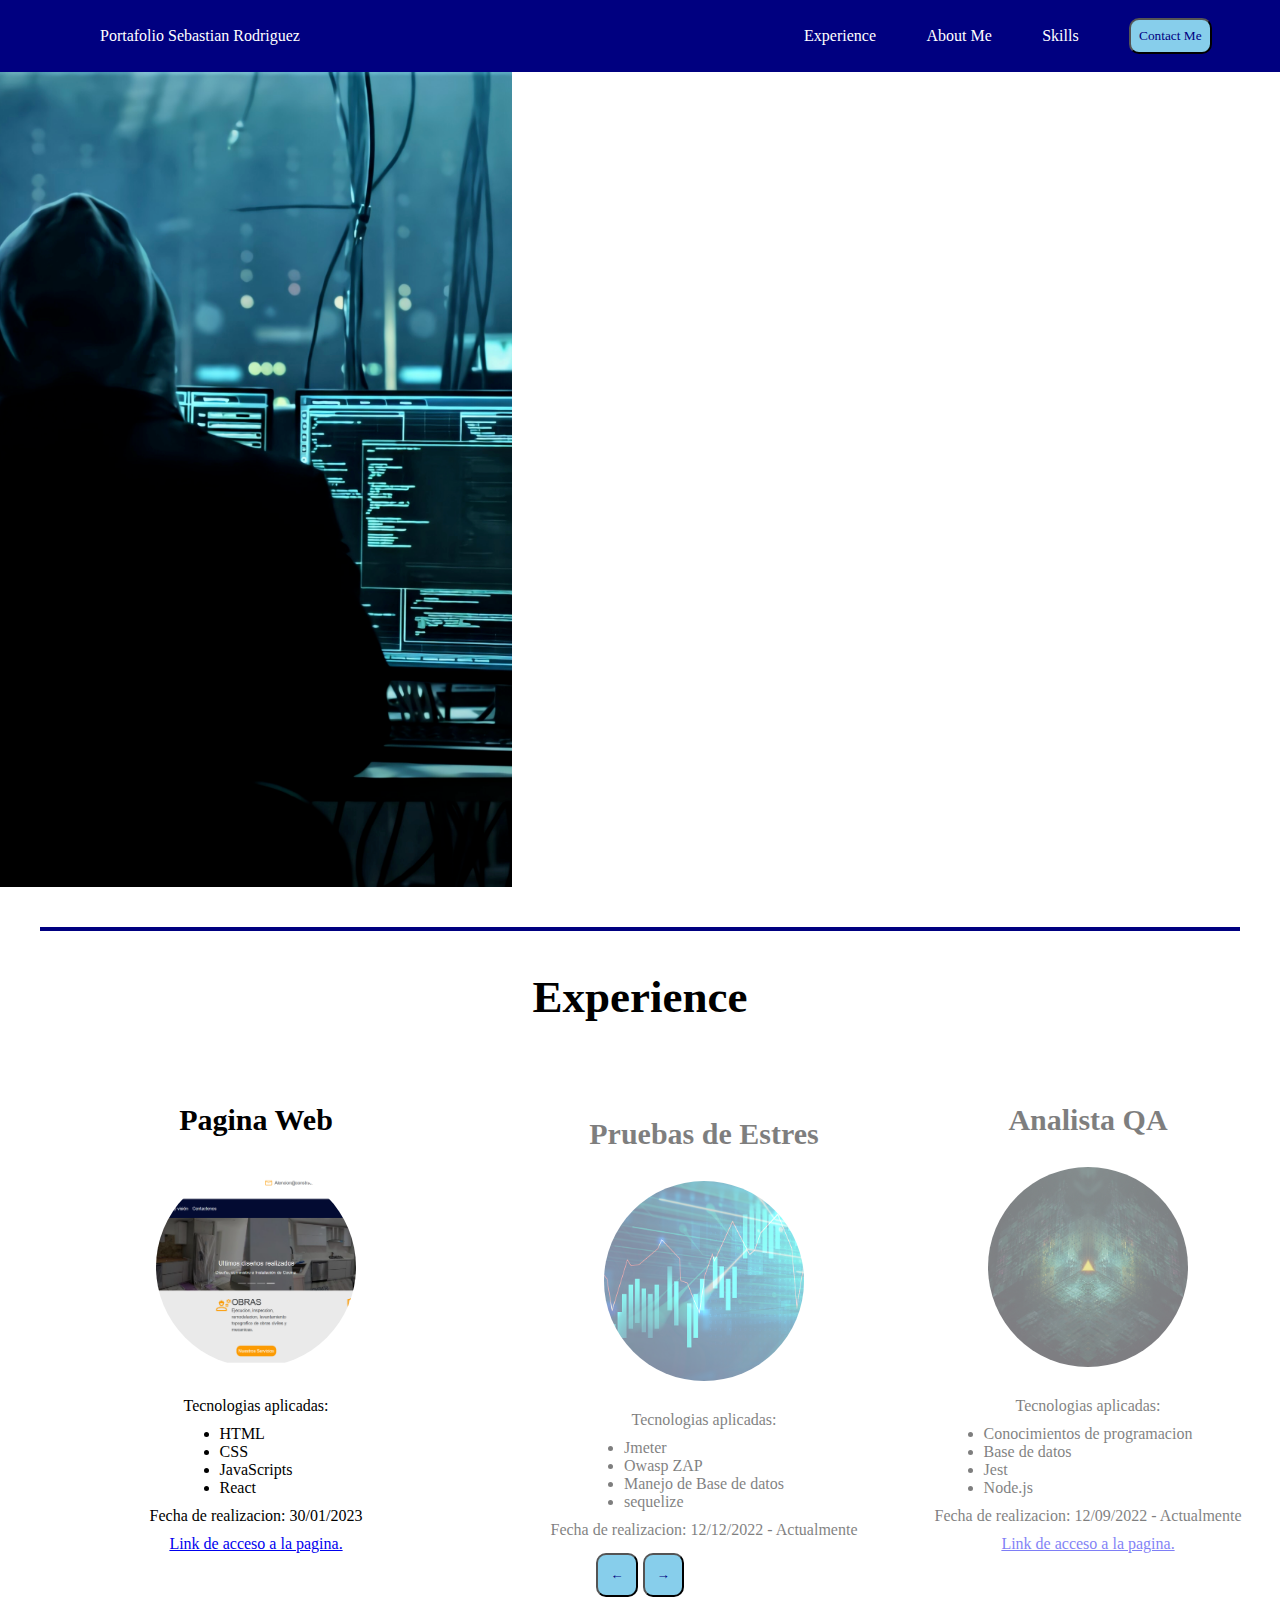
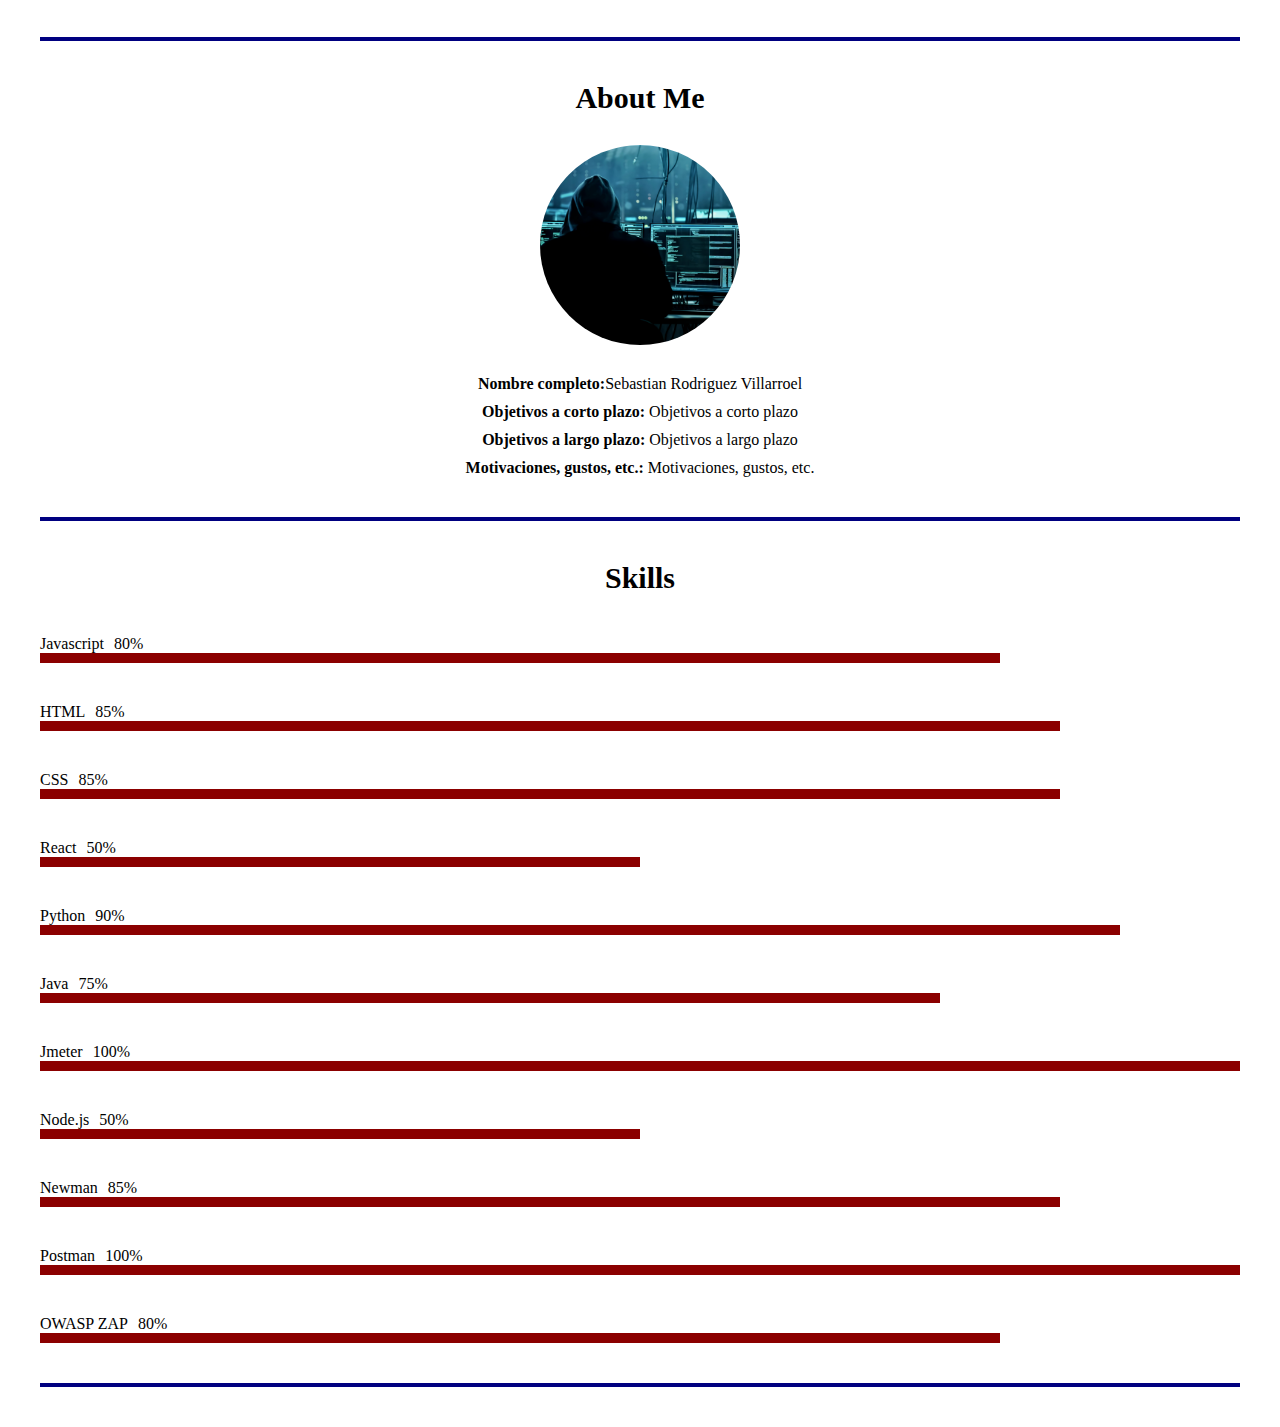
==== index.html @ 3ef3794b "inicio del contactMe" ====
<!DOCTYPE html>
<html lang="en">
<head>
    <meta charset="UTF-8">
    <meta http-equiv="X-UA-Compatible" content="IE=edge">
    <meta name="viewport" content="width=device-width, initial-scale=1.0">
    <link href="./styles.css" rel="stylesheet">
    <title>Portafolio Sebastian Rodriguez</title>
</head>
<body>

    <!-- Navbar -->
    <nav>
        <ul>
            <li>Portafolio Sebastian Rodriguez</li>
            <li><a href="#">Experience</a></li>
            <li><a href="#">About Me</a></li>
            <li><a href="#">Skills</a></li>
            <li> <button onclick="window.location.href='';">Contact Me</button></li>
        </ul>
    </nav>

    <!-- Hero -->
    <div class="hero">
        <div class="slider">
            <div class="slide active">
                <img src="./imagenes/img1.png" alt="Image 1">
            </div>
            <div class="slide">
                <img src="./imagenes/img2.jpg"" alt="Image 2">
            </div>
            <div class="slide">
                <img src="./imagenes/img3.png" alt="Image 3">
            </div>
        </div>
    </div>

    <!-- Experiencia -->
    <hr>
    <div class="text_center"><h2>Experience</h2></div>
    <div class="container">

        <div class="box active" id="box1">
            <h2 class="text_center">Pagina Web</h2>
            <img class="imgBorde" src="./imagenes/proyecto1.PNG">
            <p>Tecnologias aplicadas:</p>
            <div class="mt-1">
                <ul>
                    <li>HTML</li>
                    <li>CSS</li>
                    <li>JavaScripts</li>
                    <li>React</li>
                </ul>
            </div>
            <p>Fecha de realizacion: 30/01/2023</p>
            <a class="mt-1" href="https://constructorados14.com/">Link de acceso a la pagina.</a>
        </div>

        <div class="box" id="box2">
            <h2 class="text_center">Pruebas de Estres</h2>
            <img class="imgBorde" src="./imagenes/stressTesting.jpg">
            <p>Tecnologias aplicadas:</p>
            <div class="mt-1">
                <ul>
                    <li>Jmeter</li>
                    <li>Owasp ZAP</li>
                    <li>Manejo de Base de datos</li>
                    <li>sequelize</li>
                </ul>
            </div>
            <p>Fecha de realizacion: 12/12/2022 - Actualmente</p>
        </div>

        <div class="box" id="box3">
            <h2 class="text_center">Analista QA</h2>
            <img class="imgBorde" src="./imagenes/img2.jpg">
            <p>Tecnologias aplicadas:</p>
            <div class="mt-1">
                <ul>
                    <li>Conocimientos de programacion</li>
                    <li>Base de datos</li>
                    <li>Jest</li>
                    <li>Node.js</li>
                </ul>
            </div>
            <p>Fecha de realizacion: 12/09/2022 - Actualmente</p>
            <a class="mt-1" href="https://www.pagochinchin.com/">Link de acceso a la pagina.</a>
        </div>
    </div>
    <div class="containerBoton">
        <button class="arrow left">&larr;</button>
        <button class="arrow right">&rarr;</button>
    </div>

    <!-- About me -->
    <hr>
    <div id="about-me">
        <h2 class="text_center">About Me</h2>
        <div class="about-me-info">
            <img class="imgBorde" src="./imagenes/img1.png" alt="Your name">
            <p><strong>Nombre completo:</strong>Sebastian Rodriguez Villarroel</p>
            <p><strong>Objetivos a corto plazo:</strong> Objetivos a corto plazo</p>
            <p><strong>Objetivos a largo plazo:</strong> Objetivos a largo plazo</p>
            <p><strong>Motivaciones, gustos, etc.:</strong> Motivaciones, gustos, etc.</p>
        </div>
    </div>
    
    <!-- Skills -->
    <hr>
    <h2 class="text_center">Skills</h2>
    <div id="skills-container"></div>

    <!-- Contact me -->
    <hr>
    

    <script src="./main.js"></script>
</body>
</html>
---- styles.css ----
:root{
    --main-blue: #87CEEB;
    --main-white: #FFFFFF;
    --main-background: #000080;
}

*{
    margin: 0;
    padding: 0;
    font-family: 'Times New Roman', Times, serif;
}

nav ul {
    list-style: none;
    display: flex;
    justify-content: space-between;
    align-items: center;
    background-color: var(--main-background);
    color: var(--main-white);
    padding: 18px;
    padding-left: 100px;
}

nav li {
    text-align: left;
    flex-grow: 0.3;
}

nav li:first-child {
    text-align: left;
    flex-grow: 3;
}

nav li a {
    text-decoration: none;
    color: var(--main-white);
}

button{
    padding: 8px;
    background-color: var(--main-blue);
    color: var(--main-background);
    border-radius: 10px;
}

.hero {
    height: 100%;
    width: 100%;
    overflow: hidden;
    position: relative;
}

.slider {
    width: 100%;
    height: 90.5vh;
    overflow: hidden;
}

.slide {
    width: 100%;
    height: 90.5vh;
    position: absolute;
    top: 0;
    left: 0;
    opacity: 0;
    transition: opacity 0.5s ease;
}

.slide img {
    width: 100%;
    height: 90.5vh;
    object-fit: cover;
}

.active {
    opacity: 1;
}

.text_center{
    margin-bottom: 30px;
    margin-top: 30px;
    text-align: center;
    font-size: 30px;
}

.mt-1{
    margin-top: 10px;
}


.container {
    display: flex;
    justify-content: space-between;
    align-items: center;
    height: auto;
    width: 100%;
    overflow: hidden;
    position: relative;
    margin-top: 50px;
}

.box {
    width: 30%;
    height: 100%;
    opacity: 0.5;
    transition: all 0.5s ease;
    display: flex;
    flex-direction: column;
    justify-content: center;
    align-items: center;
}

.active {
    width: 40%;
    opacity: 1;
}

.containerBoton {
    display: flex;
    justify-content: center;
    }

.left {
    background-color: var(--main-blue);
    padding: 12px;
    border-radius: 10px;
    margin-right: 2.5px;
}

.right {
    background-color: var(--main-blue);
    padding: 12px;
    border-radius: 10px;
    margin-left: 2.5px;
}

img {
    width: 100%;
    height: 60%;
    object-fit: cover;
}

p {
    margin-top: 10px;
    text-align: center;
}

hr {
    border: 2px solid var(--main-background);
    margin: 40px;
}

#about-me {
    text-align: center;
    }
    
    .about-me-info {
    display: flex;
    flex-direction: column;
    align-items: center;
    }
    
    .imgBorde {
    width: 200px;
    height: 200px;
    border-radius: 50%;
    margin-bottom: 20px;
    }



.skill {
    margin-bottom: 10px;
    margin: 40px;
}

.skill p {
    margin: 0;
    padding-right: 10px;
}

.skill-level {
    height: 10px;
    background-color: darkred;
}

.d-flex {
    display: flex;
}
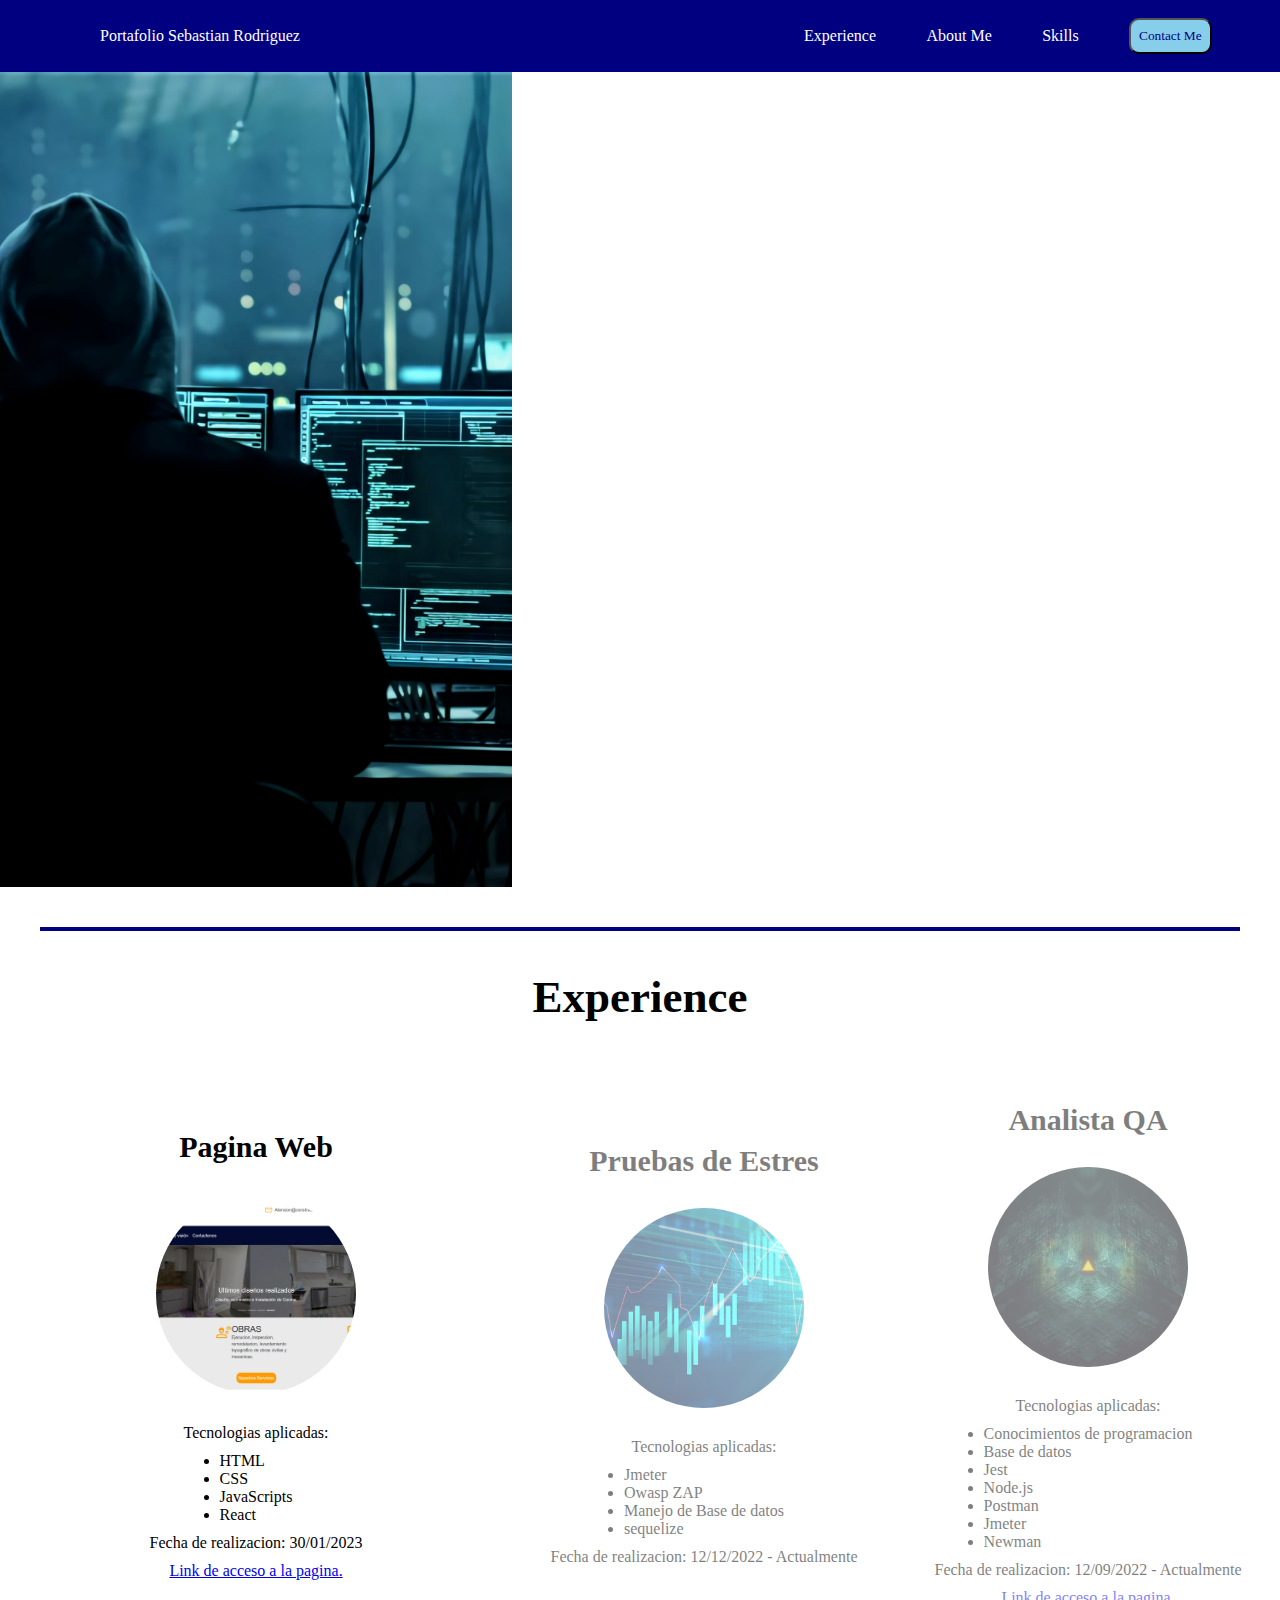
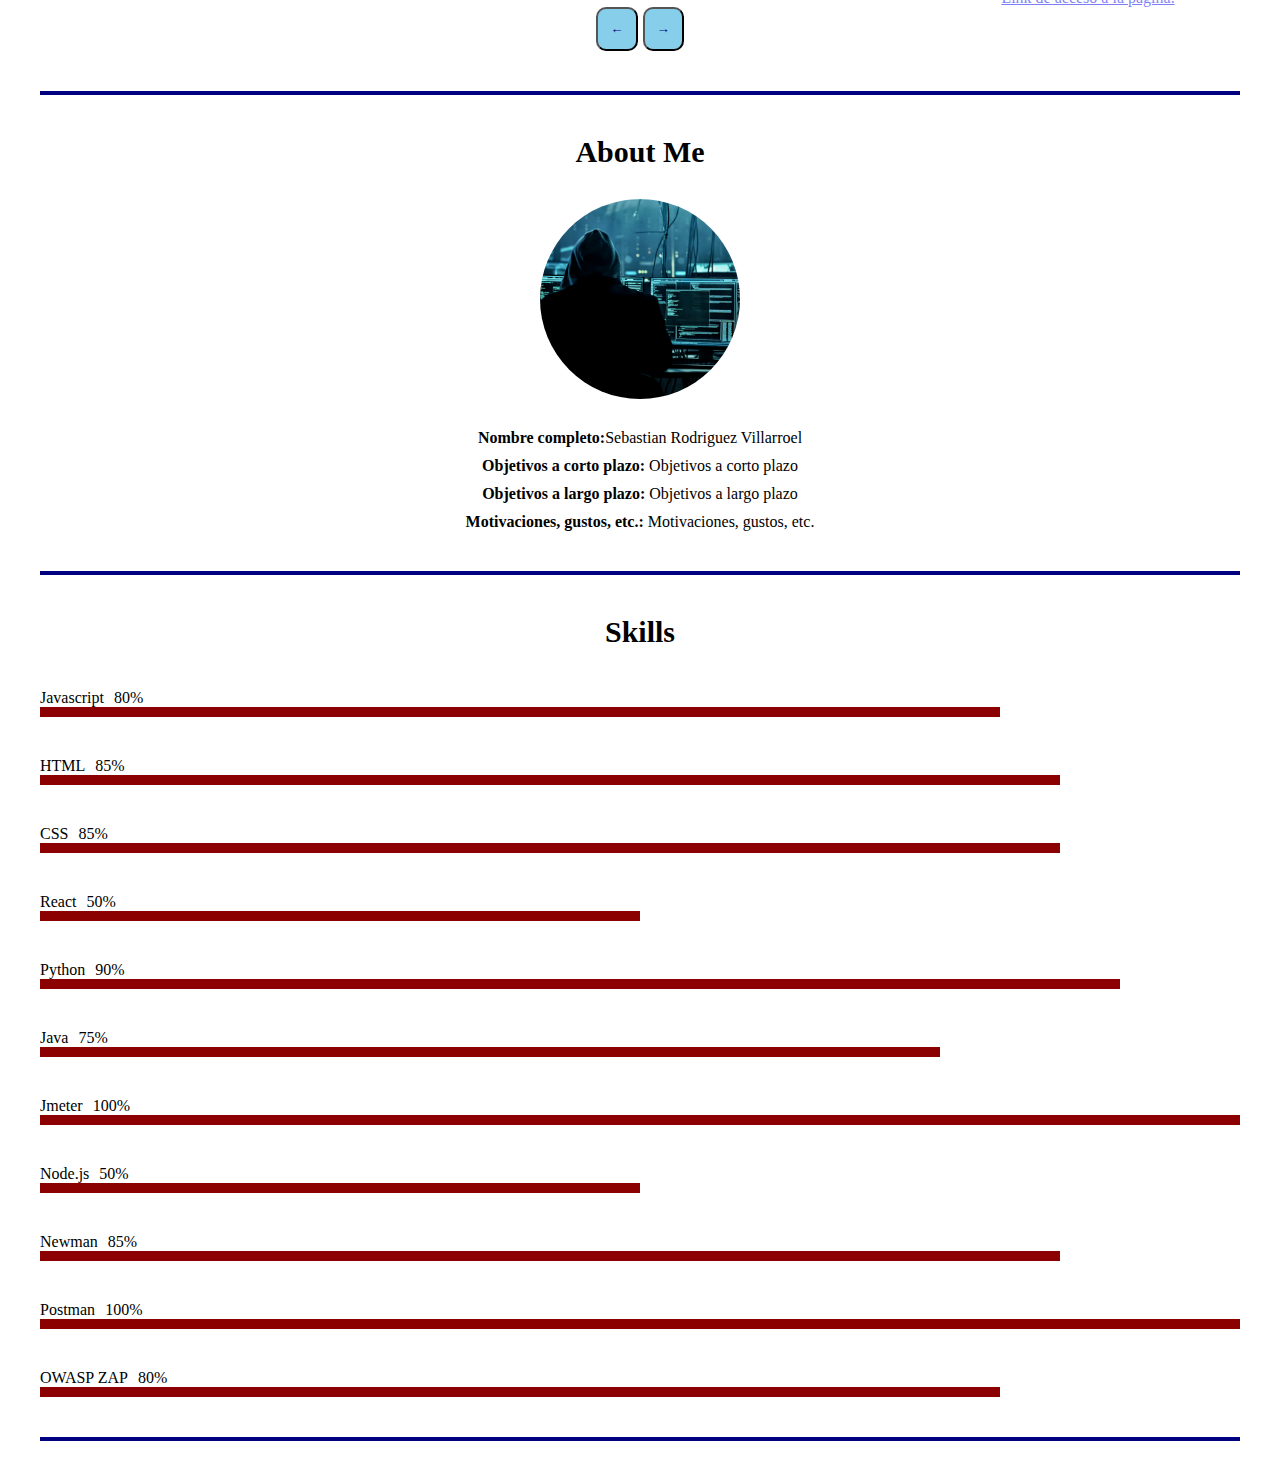
==== commit 1136712c: "Experiencia finalizada." ====
--- a/index.html
+++ b/index.html
@@ -81,6 +81,9 @@
                     <li>Base de datos</li>
                     <li>Jest</li>
                     <li>Node.js</li>
+                    <li>Postman</li>
+                    <li>Jmeter</li>
+                    <li>Newman</li>
                 </ul>
             </div>
             <p>Fecha de realizacion: 12/09/2022 - Actualmente</p>
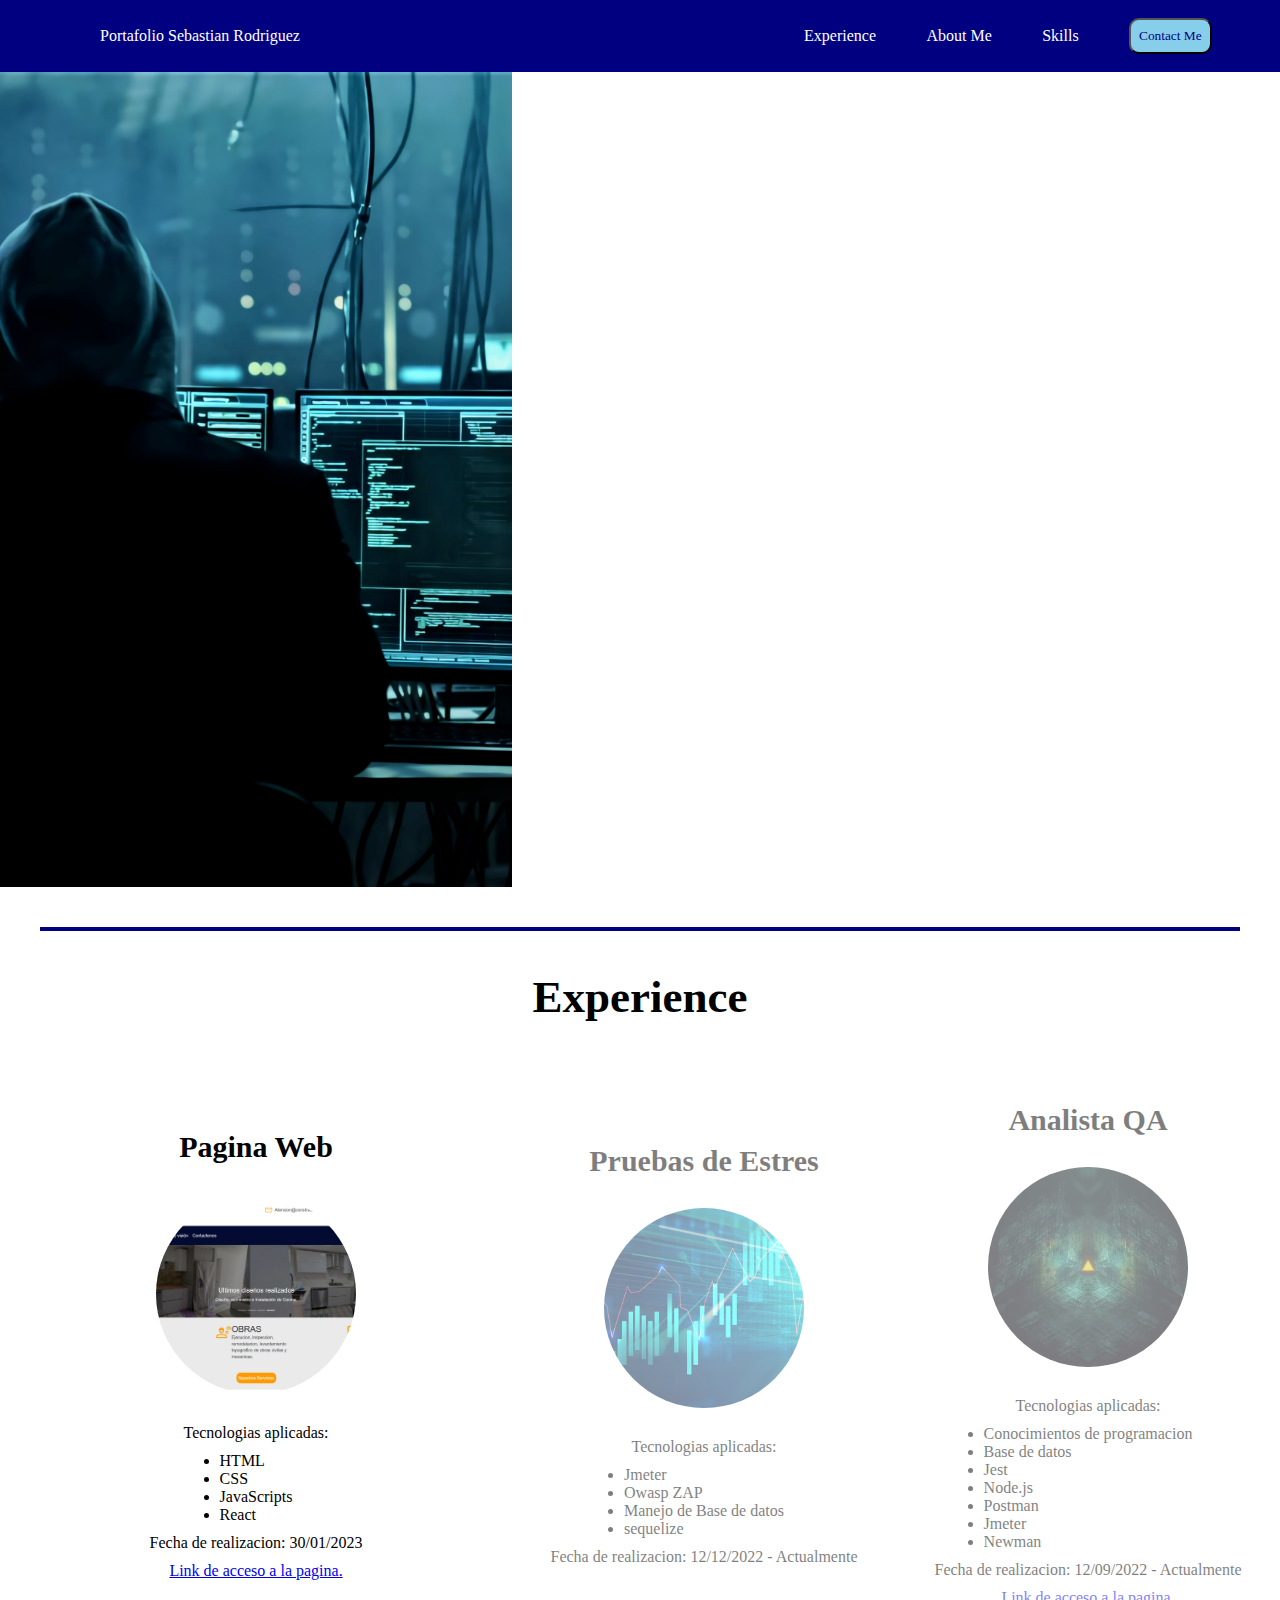
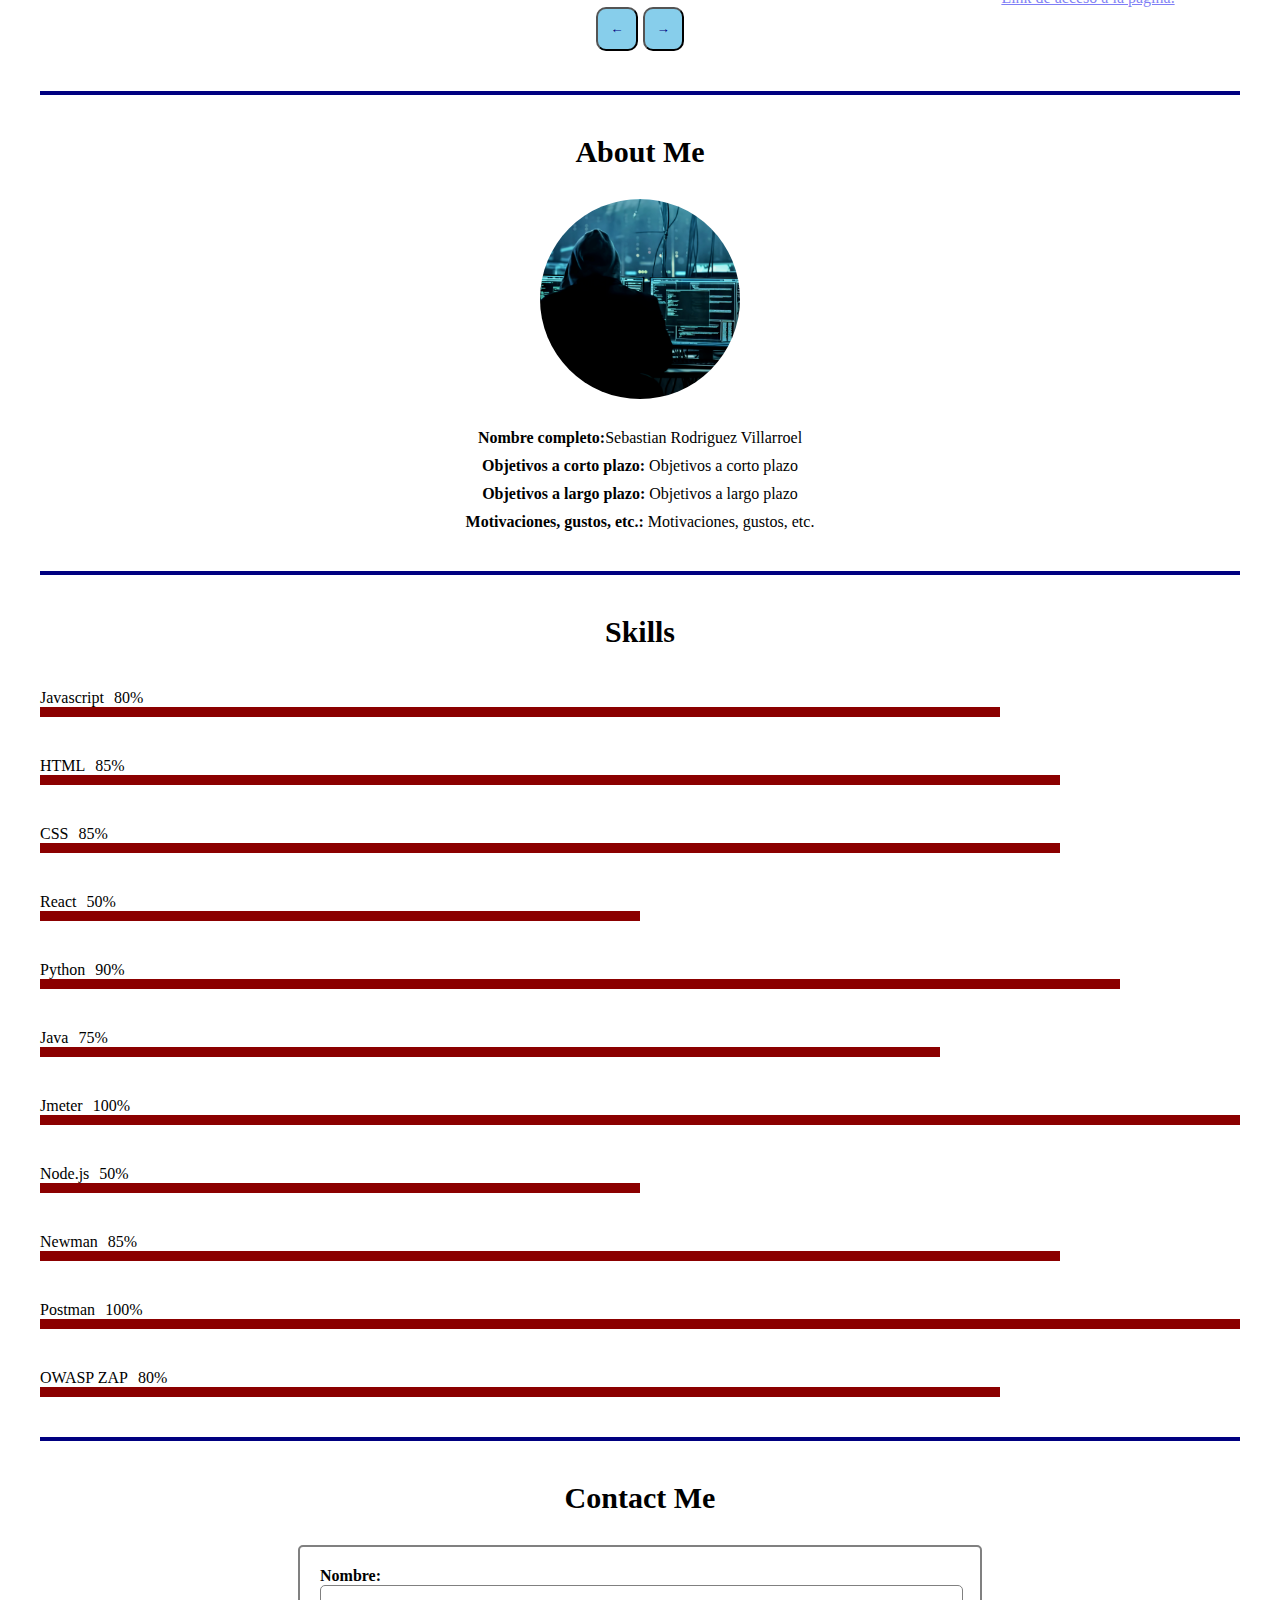
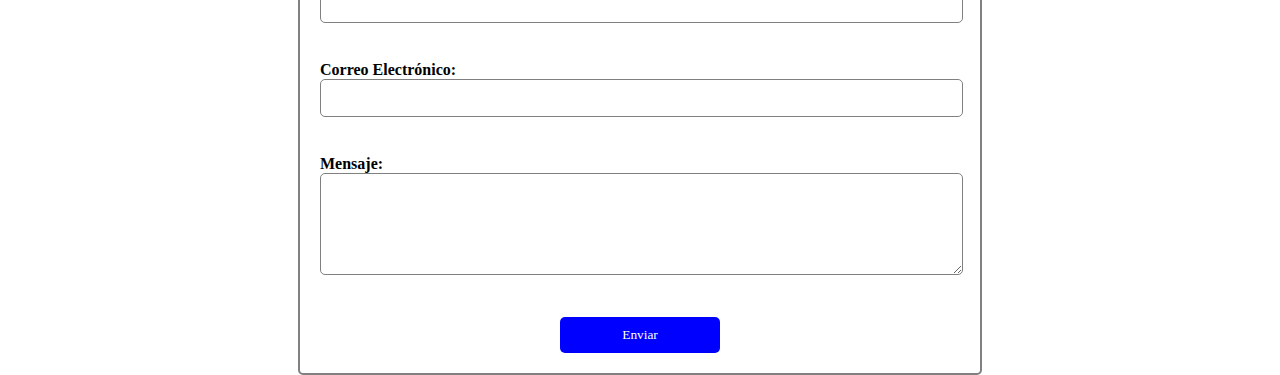
==== commit f4301e3a: "Finalizacion del form." ====
--- a/index.html
+++ b/index.html
@@ -115,7 +115,21 @@
 
     <!-- Contact me -->
     <hr>
-    
+    <h2 class="text_center">Contact Me</h2>
+    <div>
+        <form id="contact-form">
+            <label for="name">Nombre:</label>
+            <input type="text" id="name" name="name" required>
+            <br><br>
+            <label for="email">Correo Electrónico:</label>
+            <input type="email" id="email" name="email" required>
+            <br><br>
+            <label for="message">Mensaje:</label>
+            <textarea id="message" name="message" rows="5" required></textarea>
+            <br><br>
+            <div class="input_center"><input type="submit" value="Enviar"></div>
+        </form>
+    </div>
 
     <script src="./main.js"></script>
 </body>
--- a/styles.css
+++ b/styles.css
@@ -186,4 +186,41 @@
 
 .d-flex {
     display: flex;
-}+}
+
+
+
+#contact-form {
+    width: 50%;
+    padding: 20px;
+    border: 2px solid gray;
+    border-radius: 5px;
+    margin: 0 auto;
+}
+
+#contact-form label {
+    font-weight: bold;
+}
+
+#contact-form input[type="text"], #contact-form input[type="email"], #contact-form textarea {
+    width: 97%;
+    padding: 10px;
+    margin-bottom: 20px;
+    border: 1px solid gray;
+    border-radius: 5px;
+}
+
+#contact-form input[type="submit"] {
+    width: 25%;
+    padding: 10px;
+    background-color: blue;
+    color: white;
+    border: none;
+    border-radius: 5px;
+    cursor: pointer;
+}
+
+.input_center {
+    display: flex;
+    justify-content: center;
+}
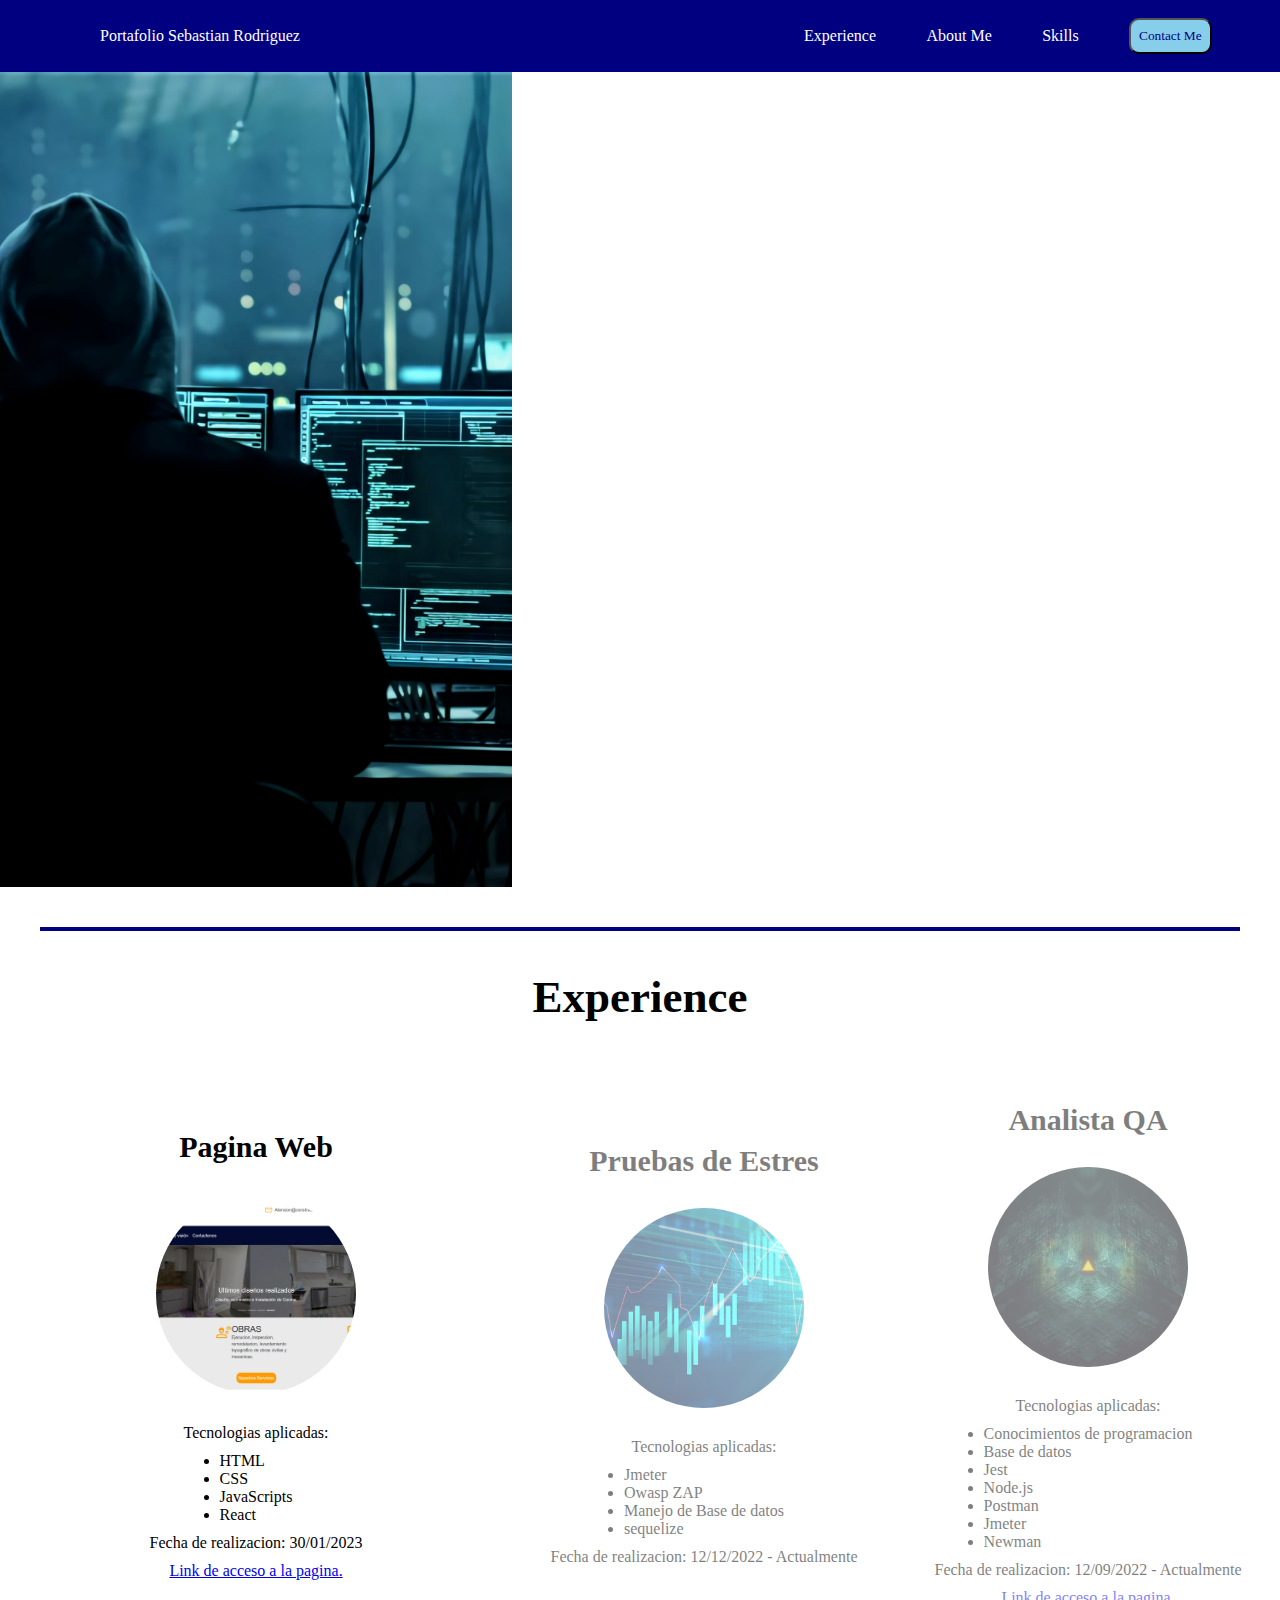
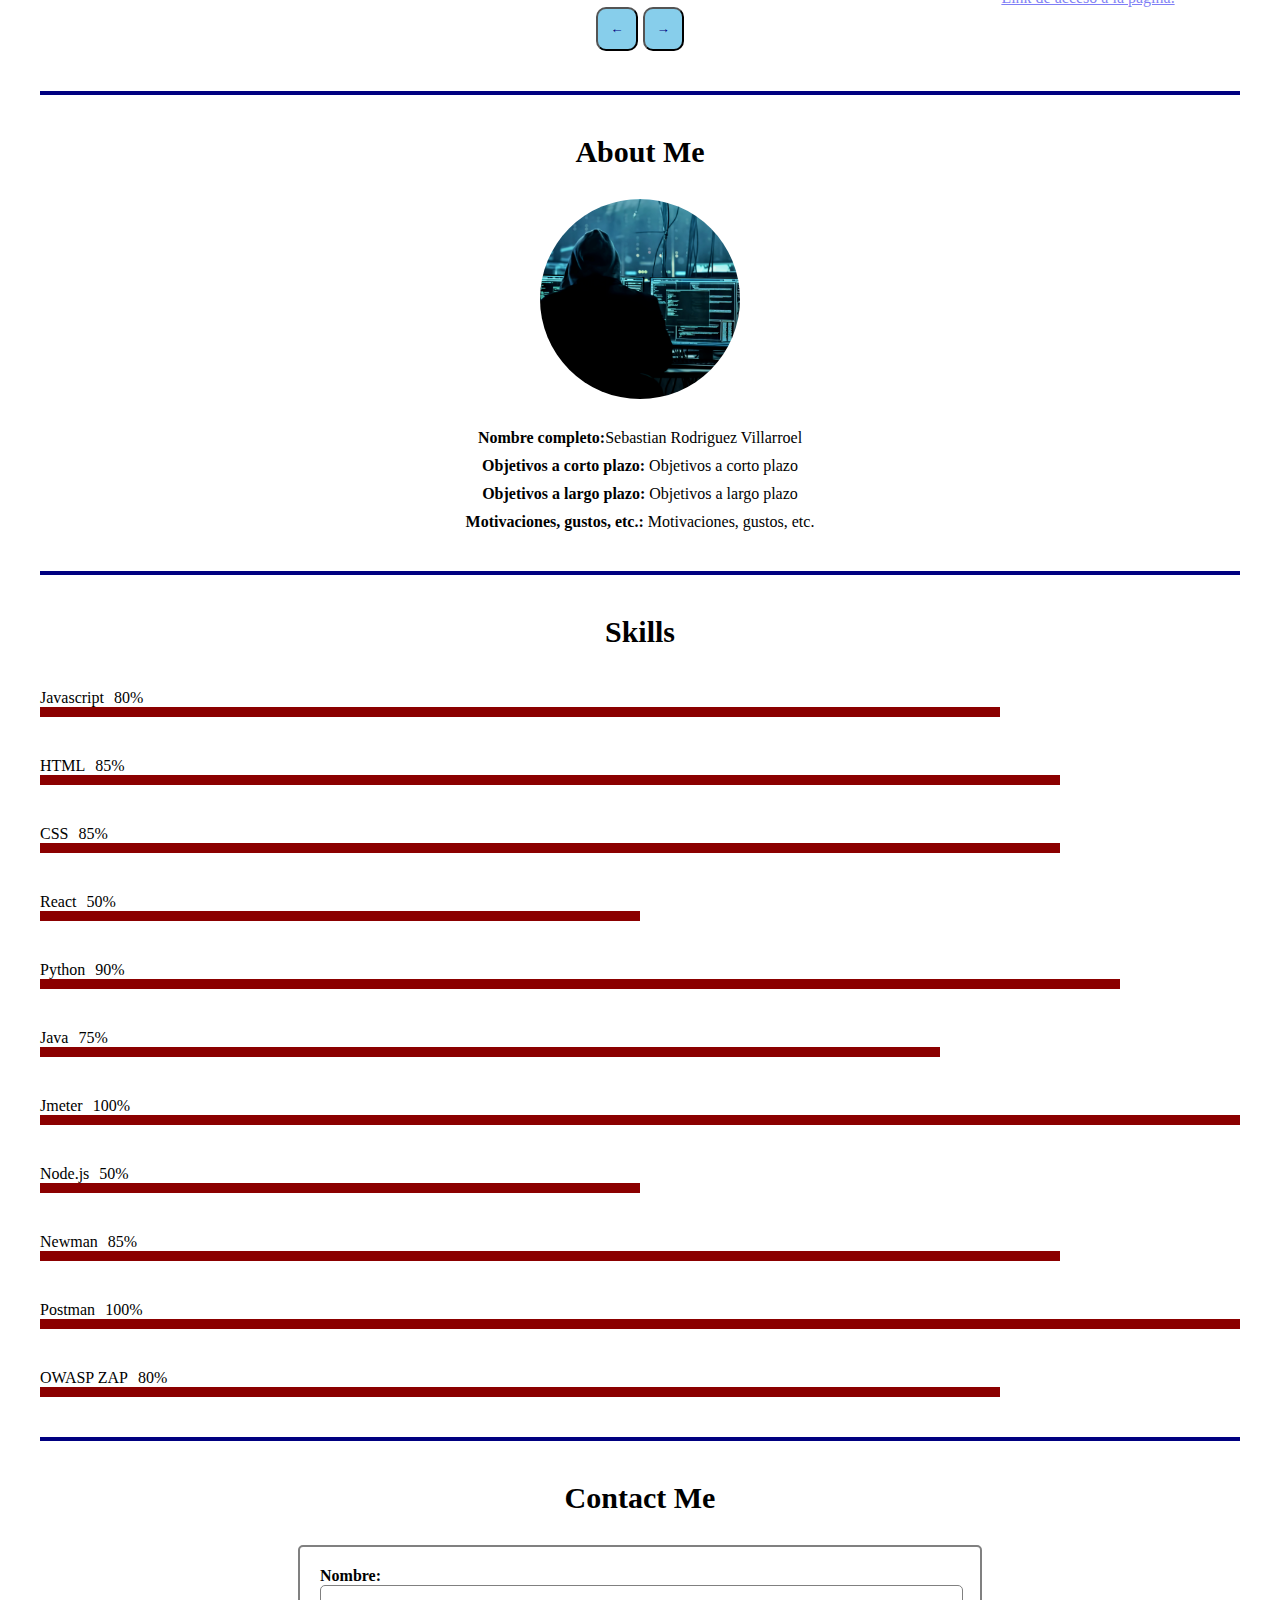
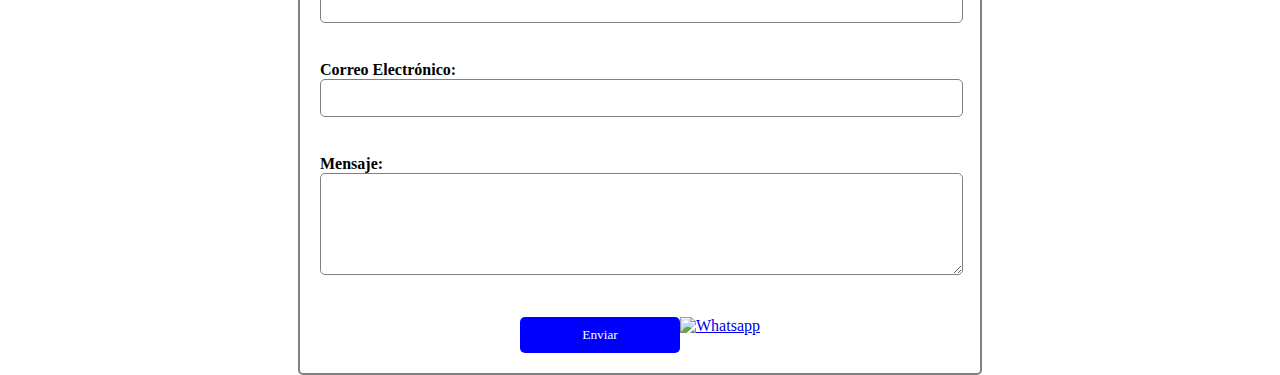
==== commit 7eb3f634: "Finalizacion Contact me con whatsapp" ====
--- a/index.html
+++ b/index.html
@@ -127,10 +127,12 @@
             <label for="message">Mensaje:</label>
             <textarea id="message" name="message" rows="5" required></textarea>
             <br><br>
-            <div class="input_center"><input type="submit" value="Enviar"></div>
+            <div class="input_center"><input type="submit" value="Enviar">
+            <a href="#" target="_blank"><img class="whatsapp" src="./imagenes/whatsapp.svg" alt="Whatsapp"></a>
+            </div>
         </form>
     </div>
-
+    
     <script src="./main.js"></script>
 </body>
 </html>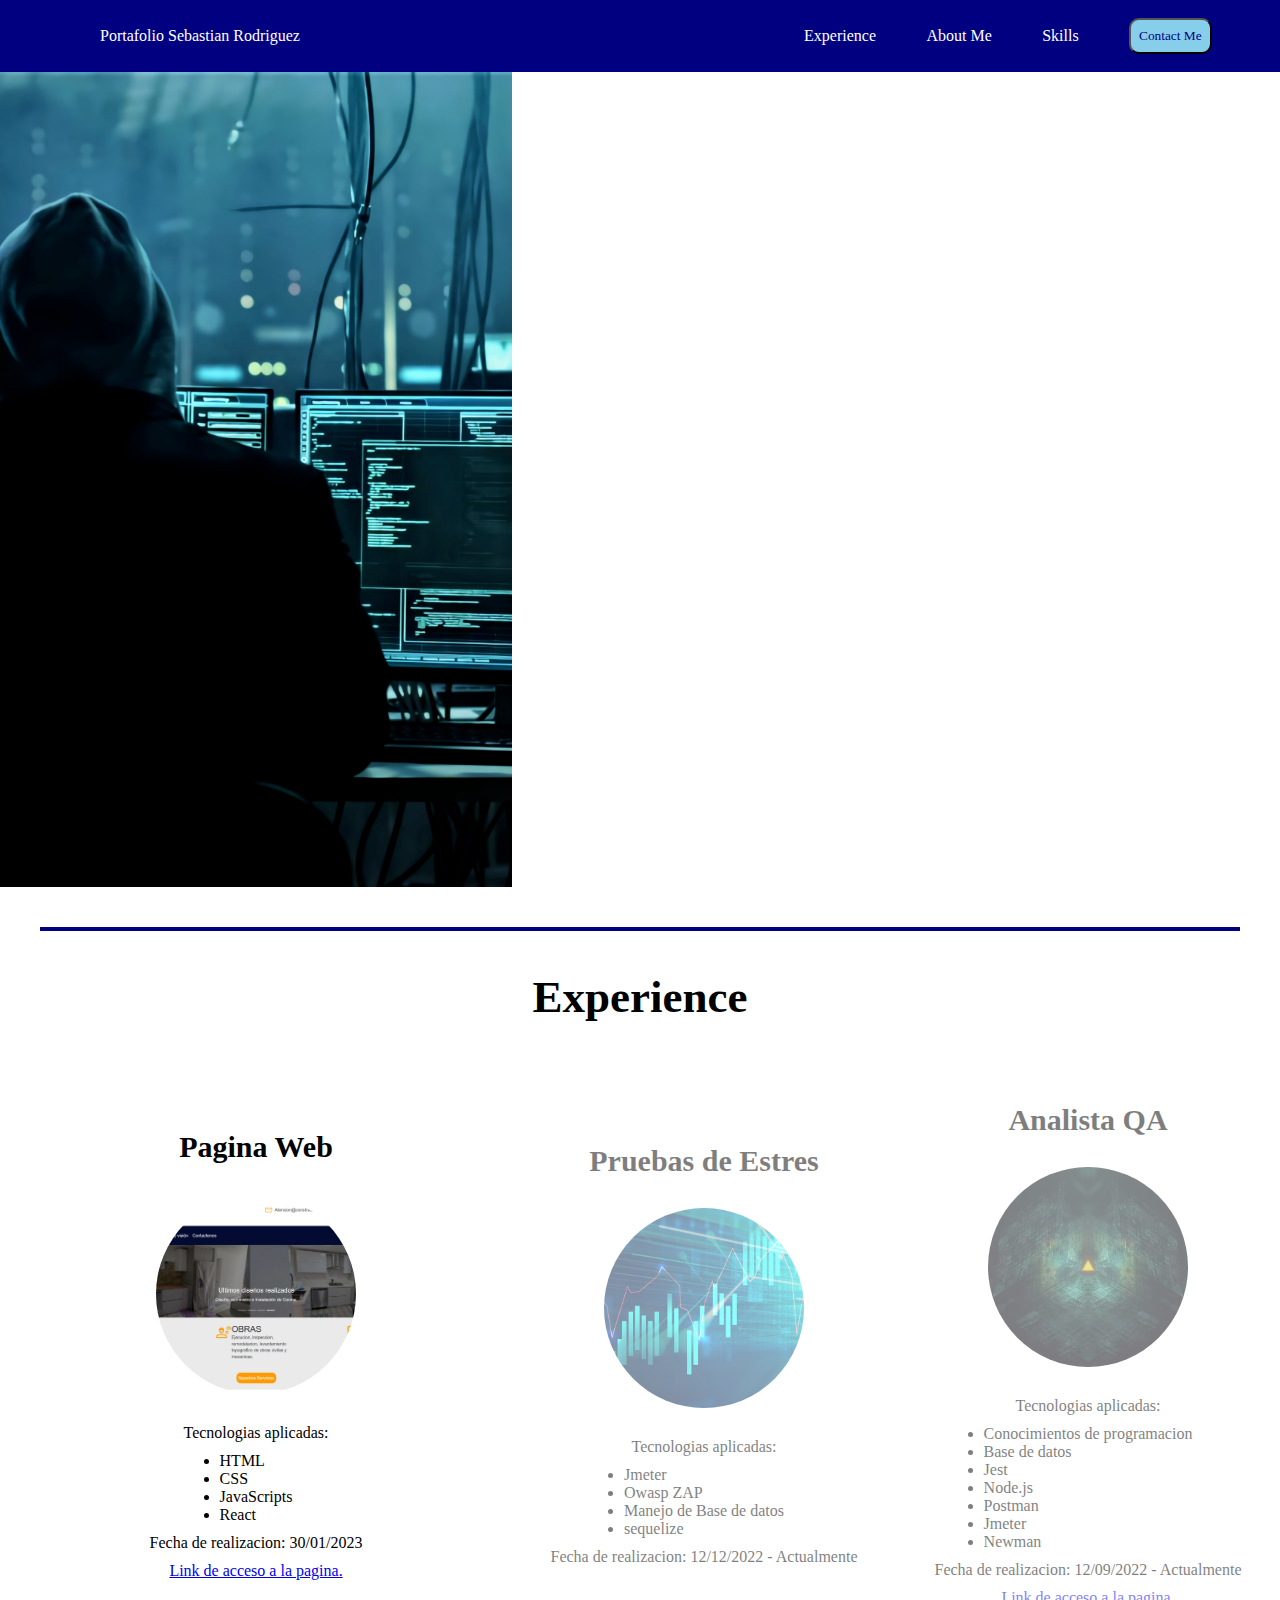
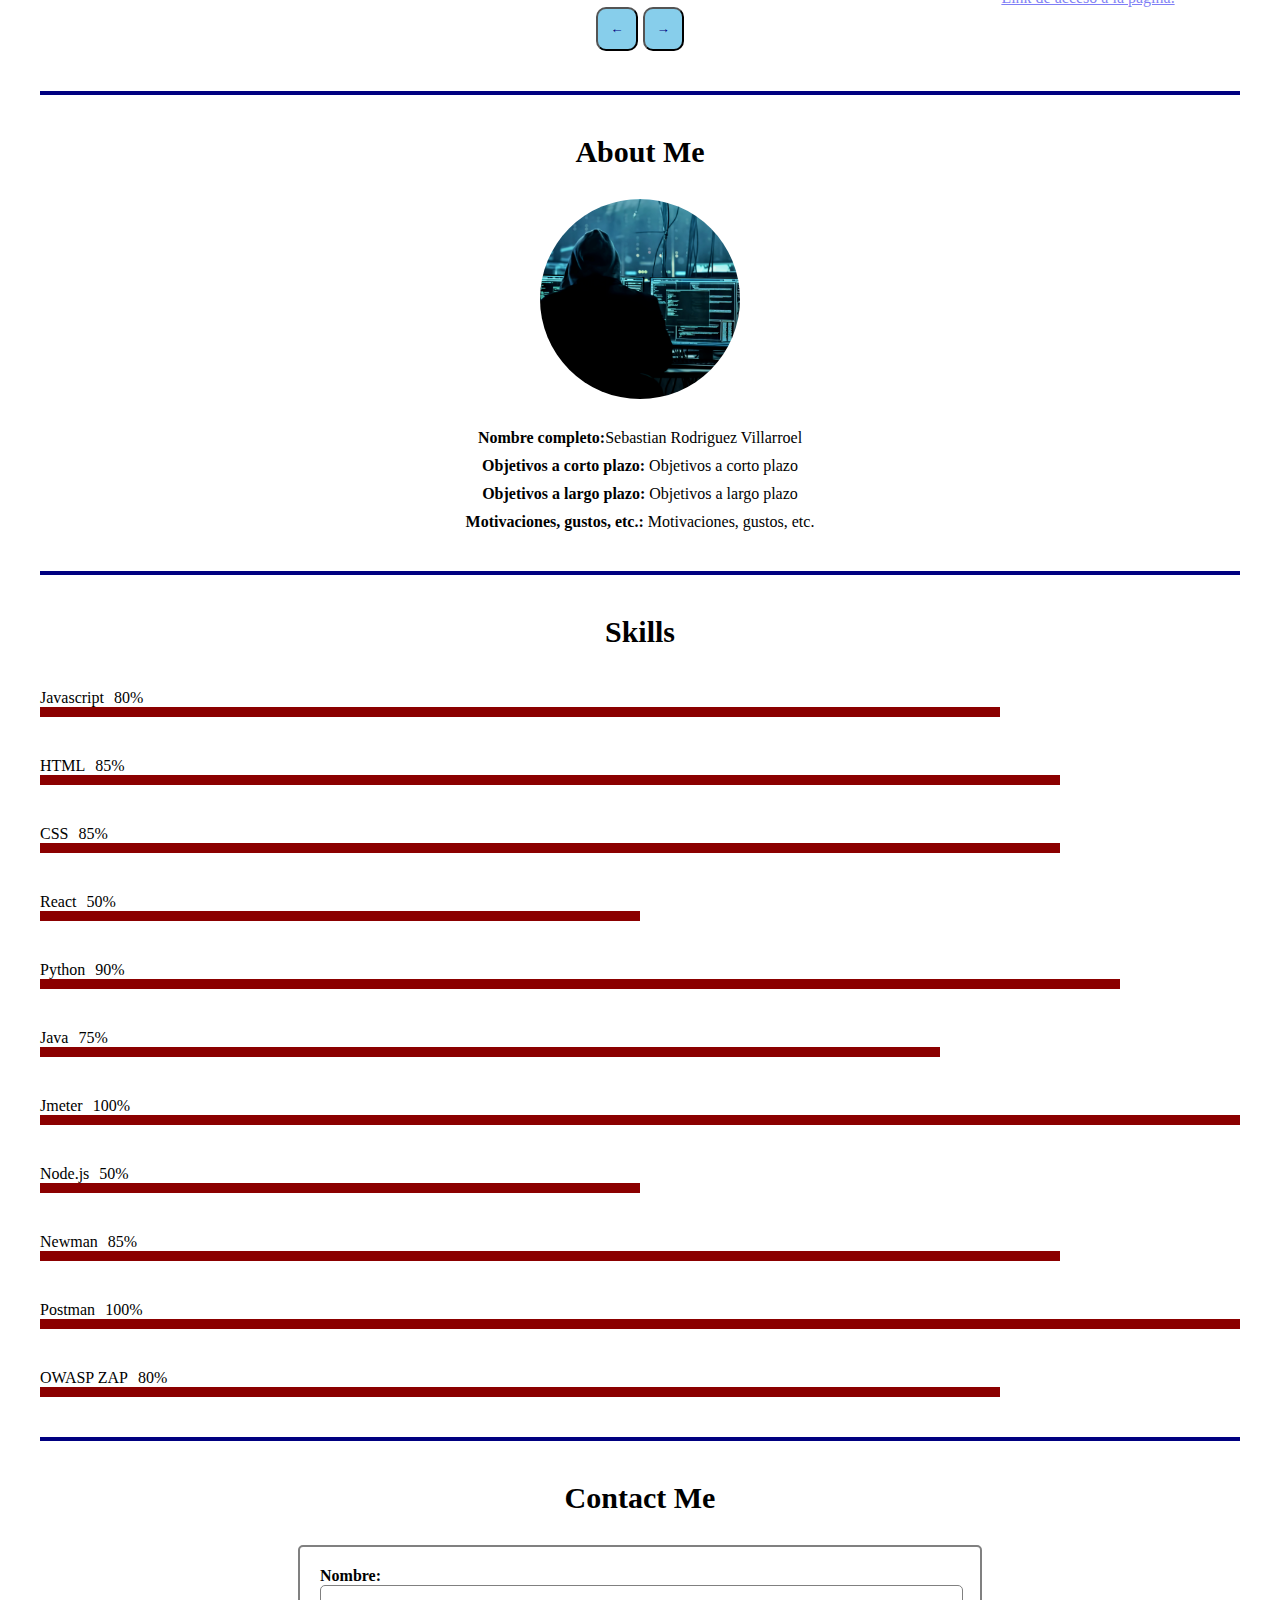
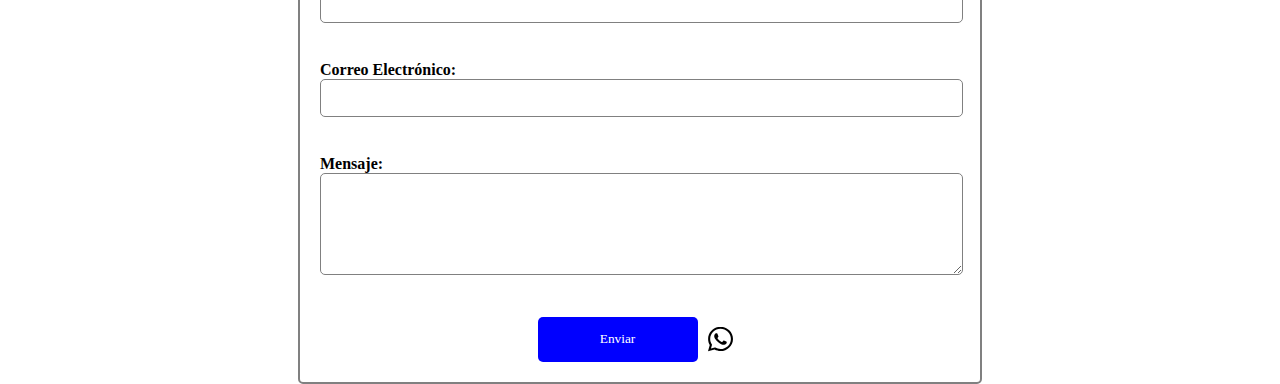
==== commit ae941b35: "Agregado link whatsapp para enviarme mensaje." ====
--- a/index.html
+++ b/index.html
@@ -128,7 +128,7 @@
             <textarea id="message" name="message" rows="5" required></textarea>
             <br><br>
             <div class="input_center"><input type="submit" value="Enviar">
-            <a href="#" target="_blank"><img class="whatsapp" src="./imagenes/whatsapp.svg" alt="Whatsapp"></a>
+            <a href="https://web.whatsapp.com/send?phone=584241147936" target="_blank"><img class="whatsapp" src="./imagenes/whatsapp.svg" alt="Whatsapp"></a>
             </div>
         </form>
     </div>
--- a/styles.css
+++ b/styles.css
@@ -224,3 +224,11 @@
     display: flex;
     justify-content: center;
 }
+
+.whatsapp {
+    width: 25px;
+    height: 25px;
+    display: flex;
+    justify-content: center;
+    margin: 10px;
+}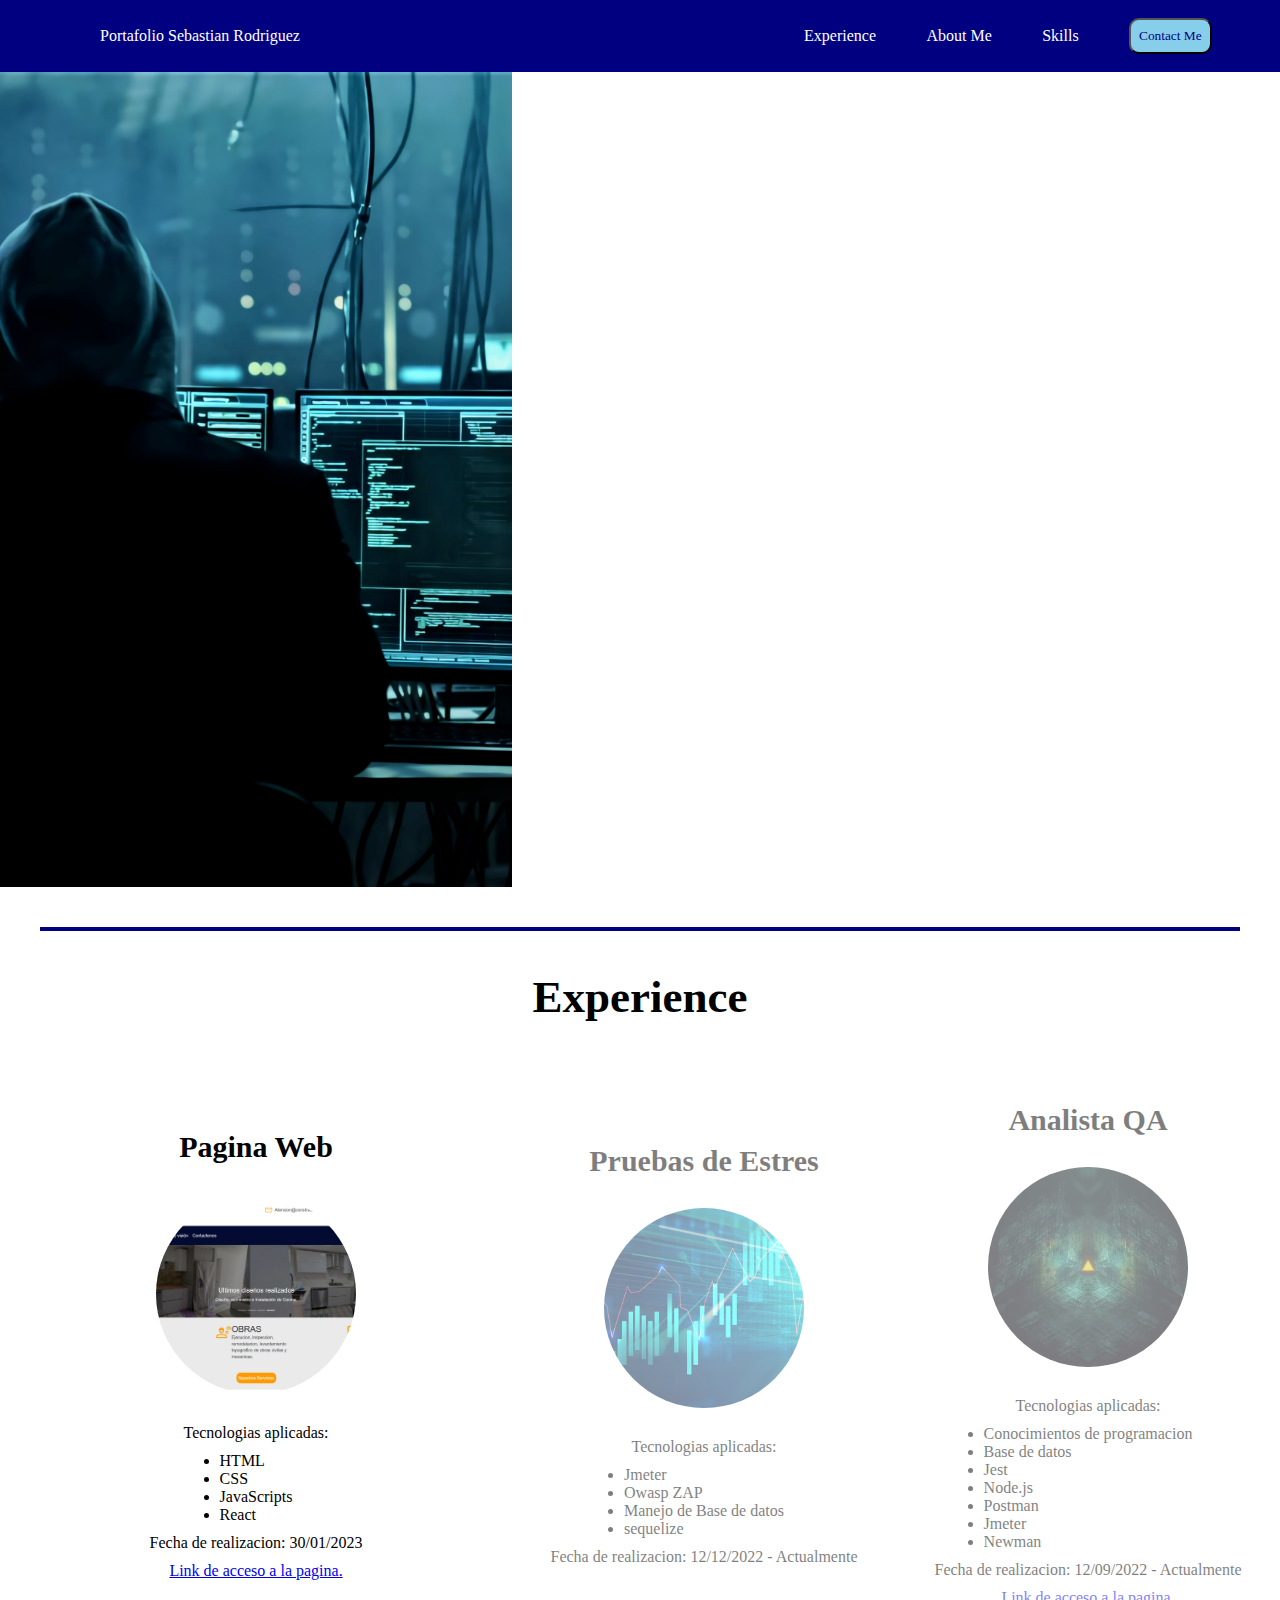
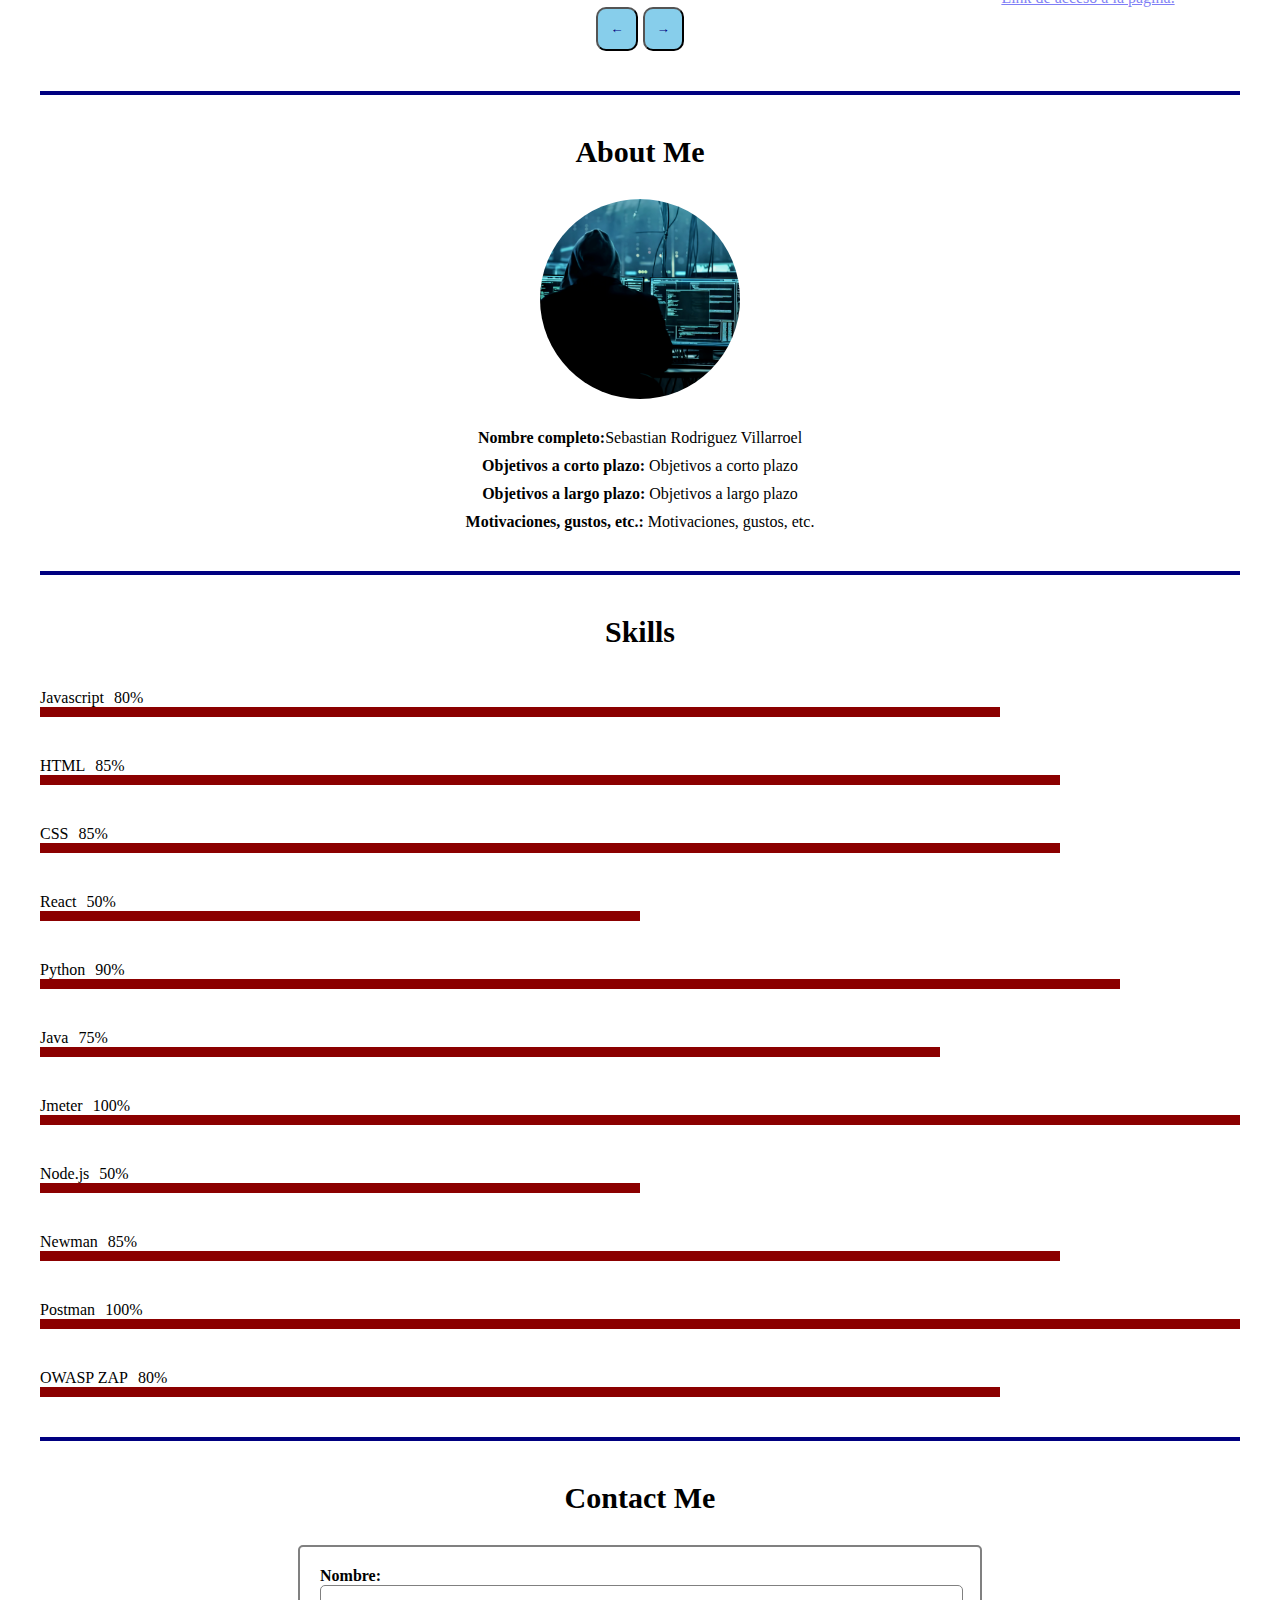
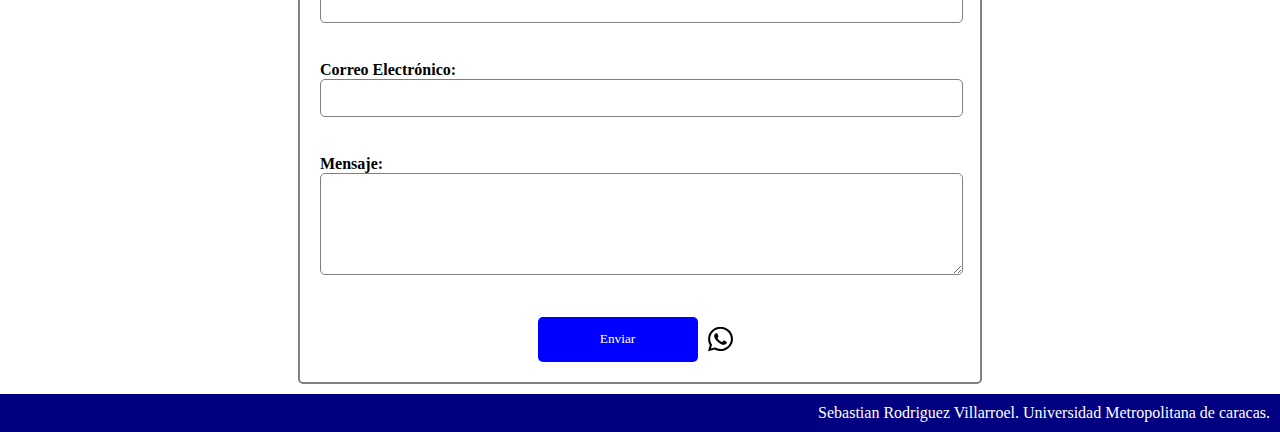
==== commit b2f8e137: "Finalizado del navbar. Se agrego footer." ====
--- a/index.html
+++ b/index.html
@@ -13,10 +13,10 @@
     <nav>
         <ul>
             <li>Portafolio Sebastian Rodriguez</li>
-            <li><a href="#">Experience</a></li>
-            <li><a href="#">About Me</a></li>
-            <li><a href="#">Skills</a></li>
-            <li> <button onclick="window.location.href='';">Contact Me</button></li>
+            <li><a href="#experiencia">Experience</a></li>
+            <li><a href="#about-me">About Me</a></li>
+            <li><a href="#skills-container">Skills</a></li>
+            <li> <button onclick="window.location.href='#contactMe';">Contact Me</button></li>
         </ul>
     </nav>
 
@@ -37,7 +37,7 @@
 
     <!-- Experiencia -->
     <hr>
-    <div class="text_center"><h2>Experience</h2></div>
+    <div id="experiencia" class="text_center"><h2>Experience</h2></div>
     <div class="container">
 
         <div class="box active" id="box1">
@@ -115,7 +115,7 @@
 
     <!-- Contact me -->
     <hr>
-    <h2 class="text_center">Contact Me</h2>
+    <h2 id="contactMe" class="text_center">Contact Me</h2>
     <div>
         <form id="contact-form">
             <label for="name">Nombre:</label>
@@ -132,7 +132,7 @@
             </div>
         </form>
     </div>
-    
+    <footer>Sebastian Rodriguez Villarroel. Universidad Metropolitana de caracas.</footer>
     <script src="./main.js"></script>
 </body>
 </html>--- a/styles.css
+++ b/styles.css
@@ -231,4 +231,38 @@
     display: flex;
     justify-content: center;
     margin: 10px;
+}
+
+/* Responsive */
+
+@media only screen and (max-width: 600px) {
+    nav ul {
+        flex-direction: column;
+        padding-left: 0;
+    }
+    
+    nav li {
+        text-align: center;
+        flex-grow: 1;
+    }
+    
+    .container {
+        flex-direction: column;
+    }
+    
+    .box {
+        width: 80%;
+    }
+    
+    #contact-form {
+        width: 80%;
+    }
+}
+
+footer {
+    background-color: var(--main-background);
+    color: var(--main-white);
+    margin-top: 10px;
+    text-align: end;
+    padding: 10px;
 }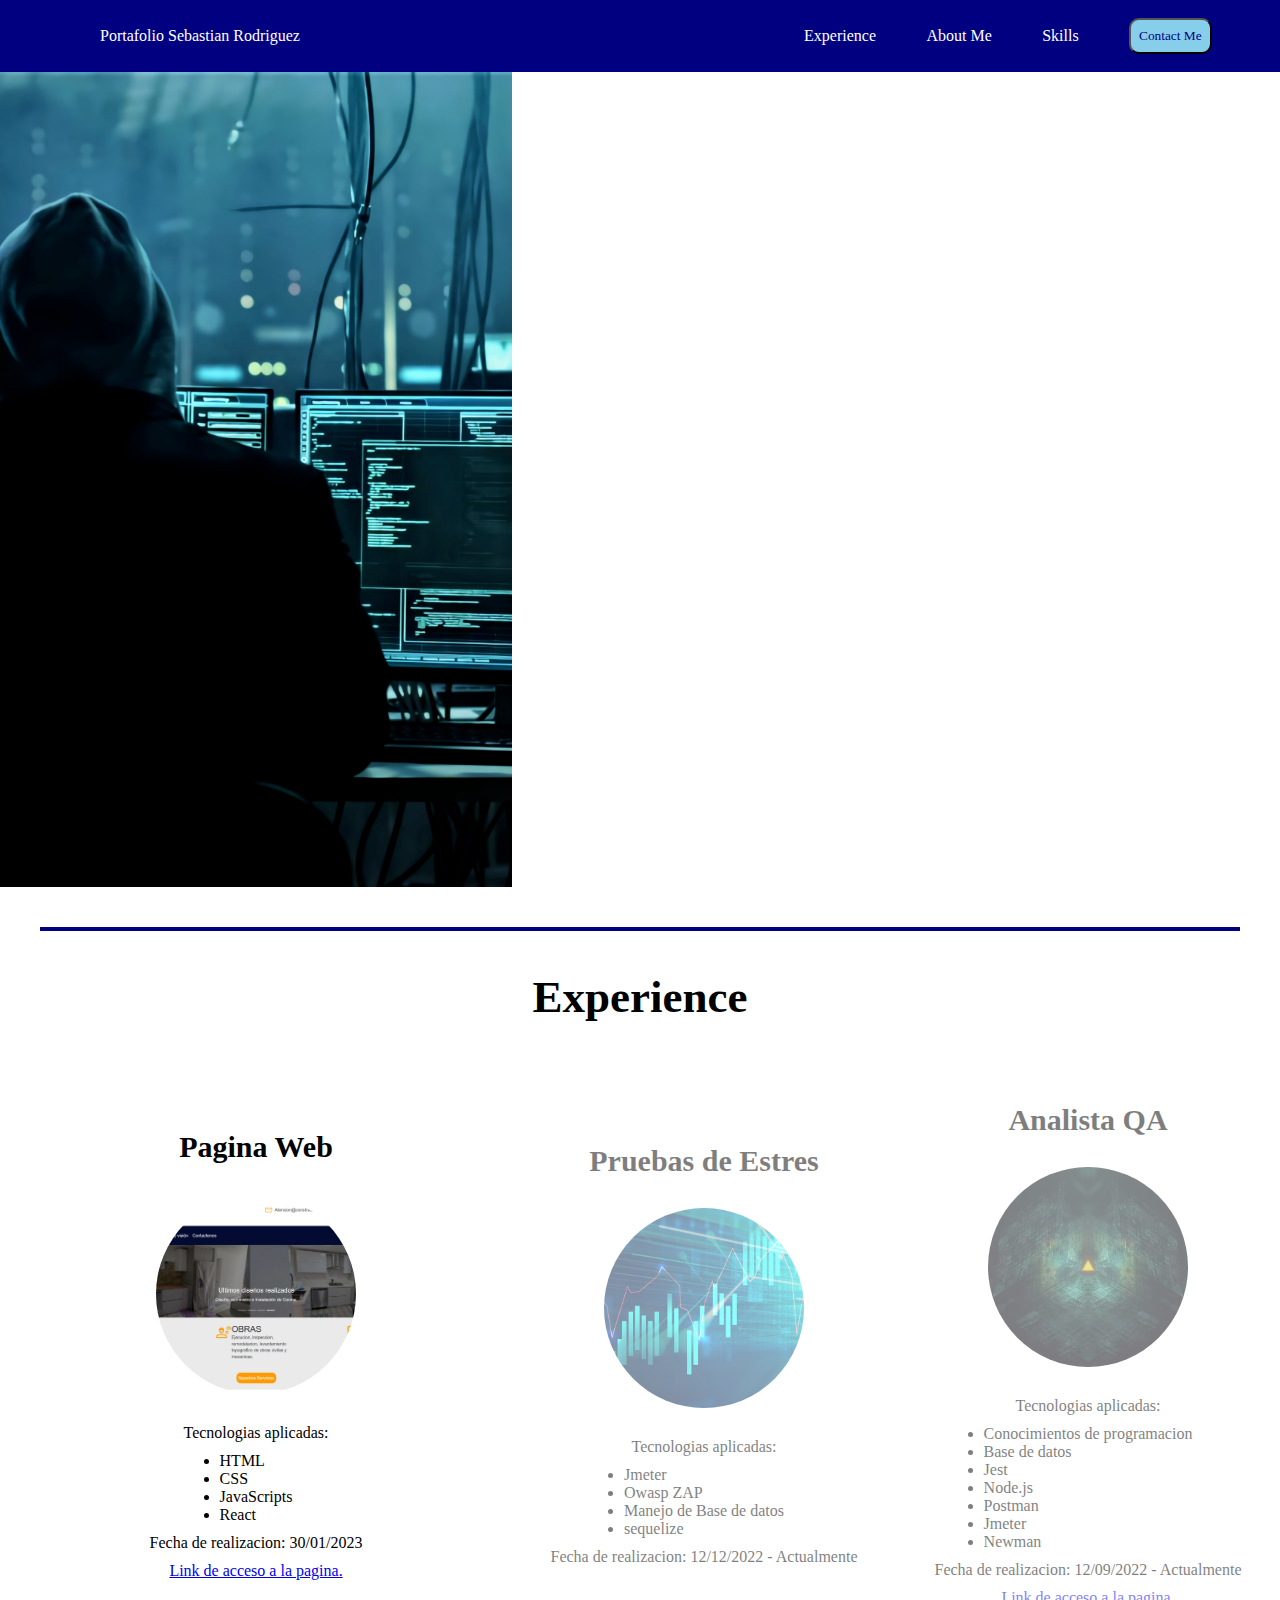
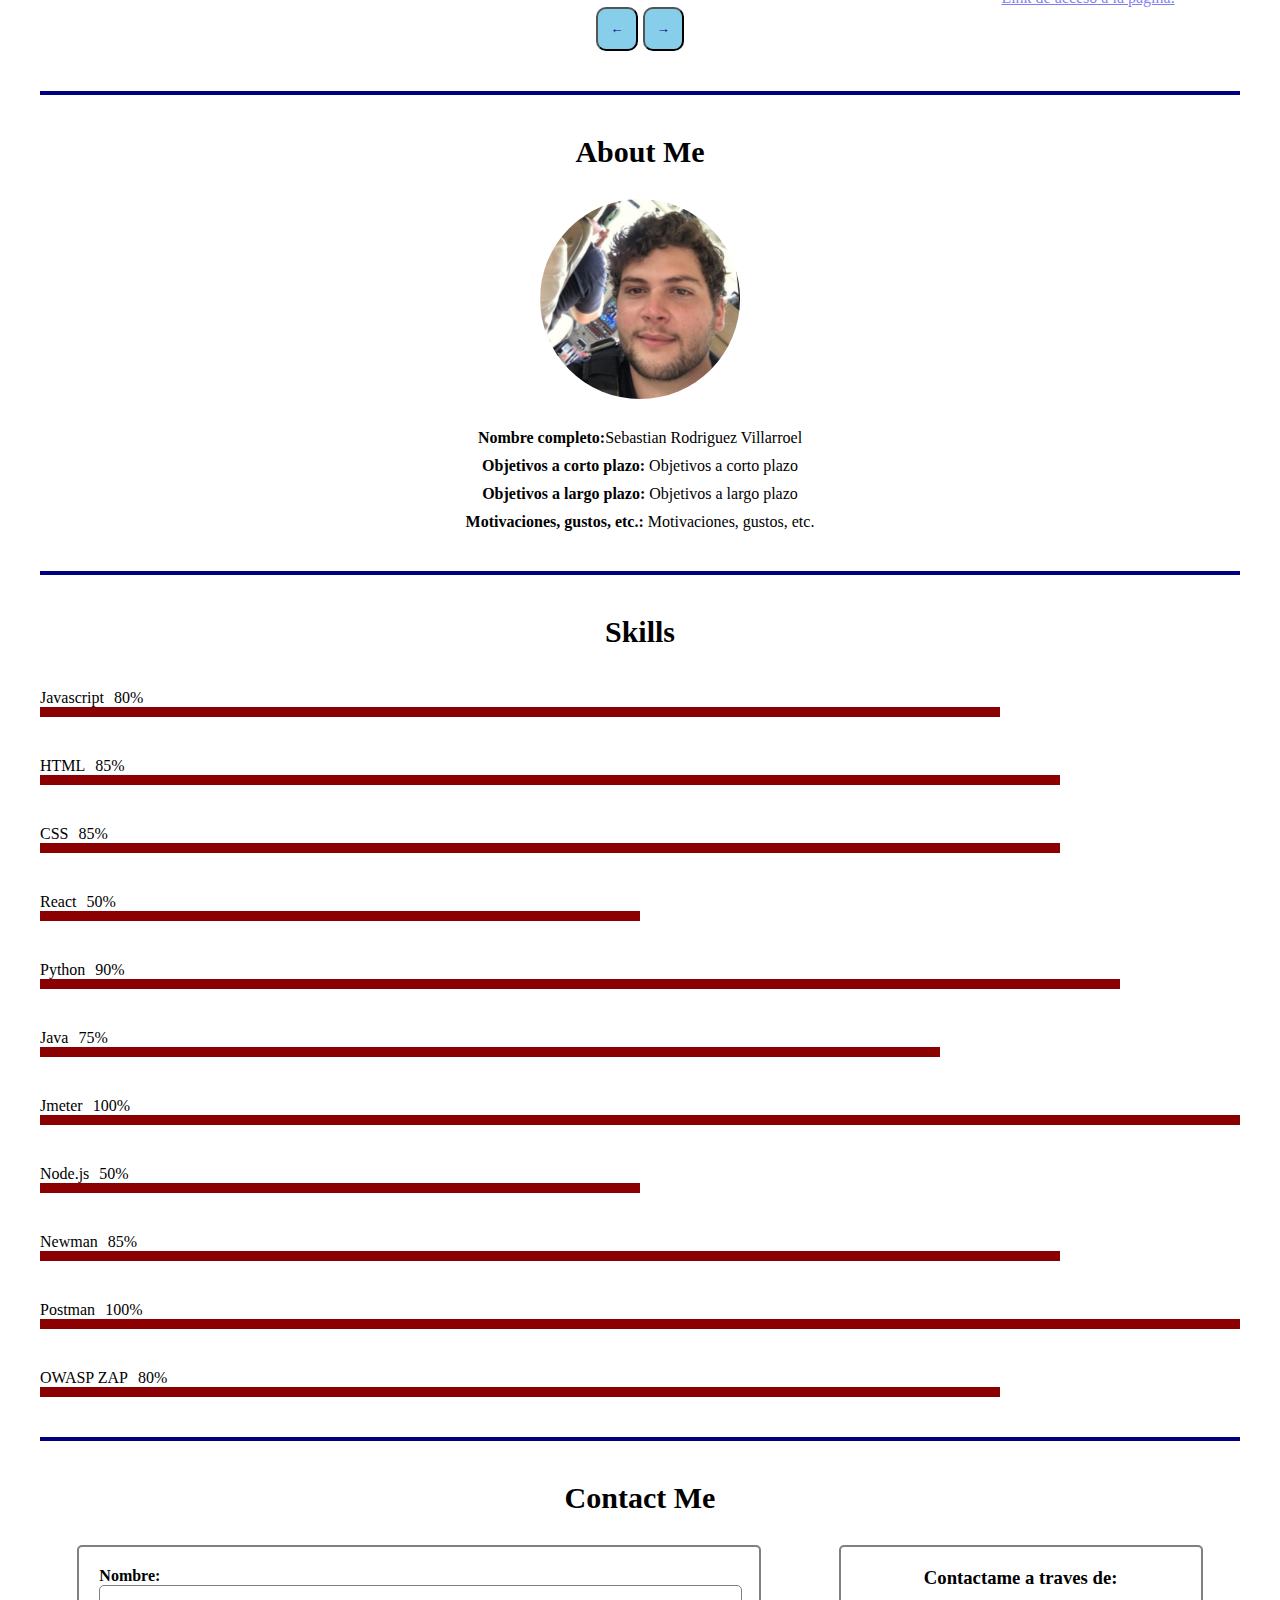
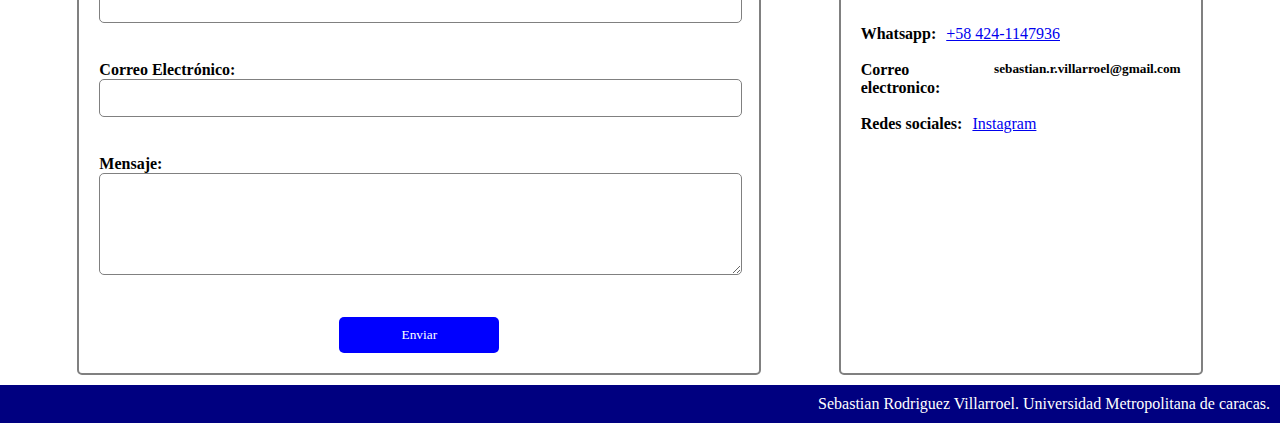
==== commit bce60c22: "Cambios en aboutme, contactme" ====
--- a/index.html
+++ b/index.html
@@ -100,7 +100,7 @@
     <div id="about-me">
         <h2 class="text_center">About Me</h2>
         <div class="about-me-info">
-            <img class="imgBorde" src="./imagenes/img1.png" alt="Your name">
+            <img class="imgBorde" src="./imagenes/Profile Picture.jfif" alt="Your name">
             <p><strong>Nombre completo:</strong>Sebastian Rodriguez Villarroel</p>
             <p><strong>Objetivos a corto plazo:</strong> Objetivos a corto plazo</p>
             <p><strong>Objetivos a largo plazo:</strong> Objetivos a largo plazo</p>
@@ -116,7 +116,7 @@
     <!-- Contact me -->
     <hr>
     <h2 id="contactMe" class="text_center">Contact Me</h2>
-    <div>
+    <div class="contenedorContactos">
         <form id="contact-form">
             <label for="name">Nombre:</label>
             <input type="text" id="name" name="name" required>
@@ -127,12 +127,29 @@
             <label for="message">Mensaje:</label>
             <textarea id="message" name="message" rows="5" required></textarea>
             <br><br>
-            <div class="input_center"><input type="submit" value="Enviar">
-            <a href="https://web.whatsapp.com/send?phone=584241147936" target="_blank"><img class="whatsapp" src="./imagenes/whatsapp.svg" alt="Whatsapp"></a>
+            <div class="input_center"><input type="submit" value="Enviar"></div>
+        </form>
+        <div class="contactame">
+            <h3>Contactame a traves de:</h3>
+            <br><br>
+            <div class="datos">
+                <h4>Whatsapp:</h4>
+                <a href="https://web.whatsapp.com/send?phone=584241147936" target="_blank">+58 424-1147936</a>
             </div>
-        </form>
+            <br>
+            <div class="datos">
+                <h4>Correo electronico:</h4>
+                <h5>sebastian.r.villarroel@gmail.com</h5>
+            </div>
+            <br>
+            <div class="datos">
+                <h4>Redes sociales:</h4>
+                <a href="https://www.instagram.com/sebastian_r22/" target="_blank">Instagram</a>
+            </div>
+        </div>
     </div>
     <footer>Sebastian Rodriguez Villarroel. Universidad Metropolitana de caracas.</footer>
     <script src="./main.js"></script>
 </body>
-</html>+</html>
+
--- a/styles.css
+++ b/styles.css
@@ -188,14 +188,23 @@
     display: flex;
 }
 
-
+.contenedorContactos{
+    display: flex;
+    justify-content: space-evenly;
+}
 
 #contact-form {
     width: 50%;
     padding: 20px;
     border: 2px solid gray;
     border-radius: 5px;
-    margin: 0 auto;
+}
+
+.contactame {
+    width: 25%;
+    padding: 20px;
+    border: 2px solid gray;
+    border-radius: 5px;
 }
 
 #contact-form label {
@@ -225,13 +234,13 @@
     justify-content: center;
 }
 
-.whatsapp {
+/* .whatsapp {
     width: 25px;
     height: 25px;
     display: flex;
     justify-content: center;
     margin: 10px;
-}
+} */
 
 /* Responsive */
 
@@ -265,4 +274,16 @@
     margin-top: 10px;
     text-align: end;
     padding: 10px;
+}
+
+h3 {
+    text-align: center;
+}
+
+h4 {
+    margin-right: 10px;
+}
+
+.datos {
+    display: flex;
 }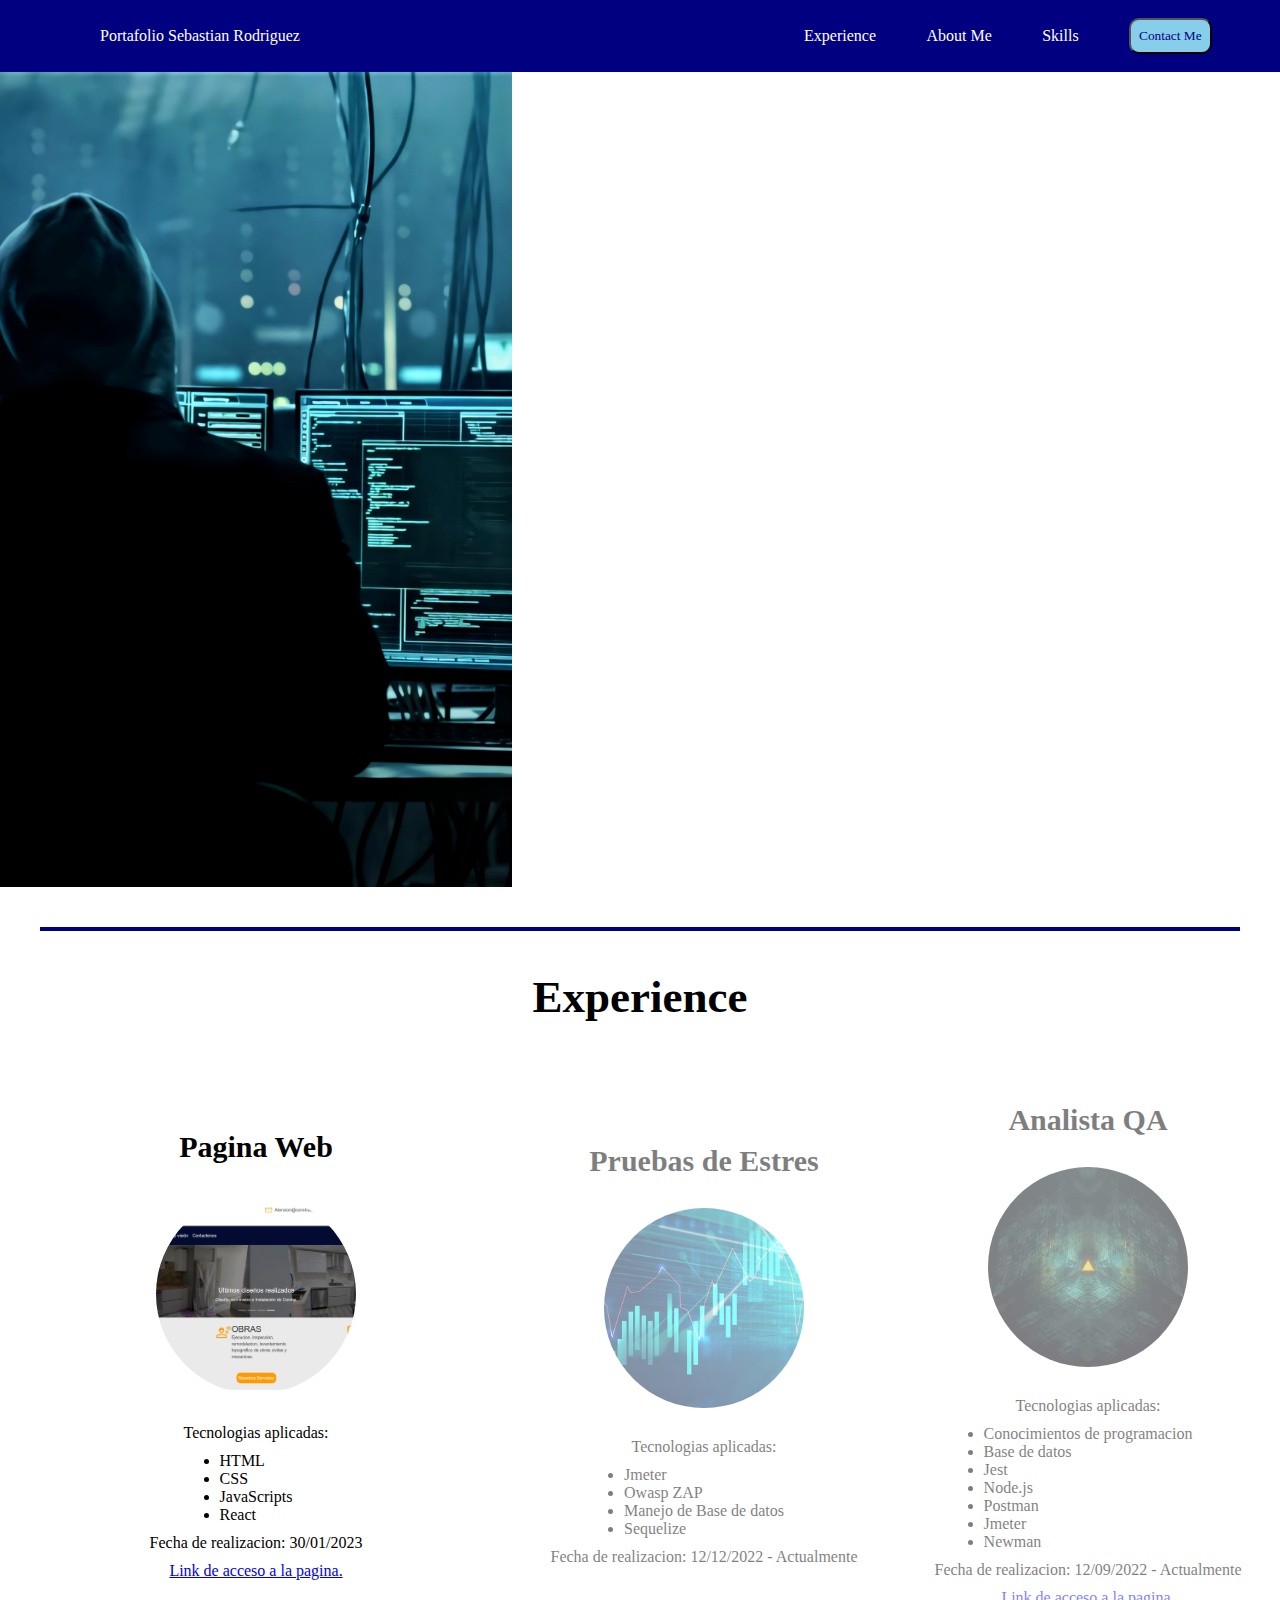
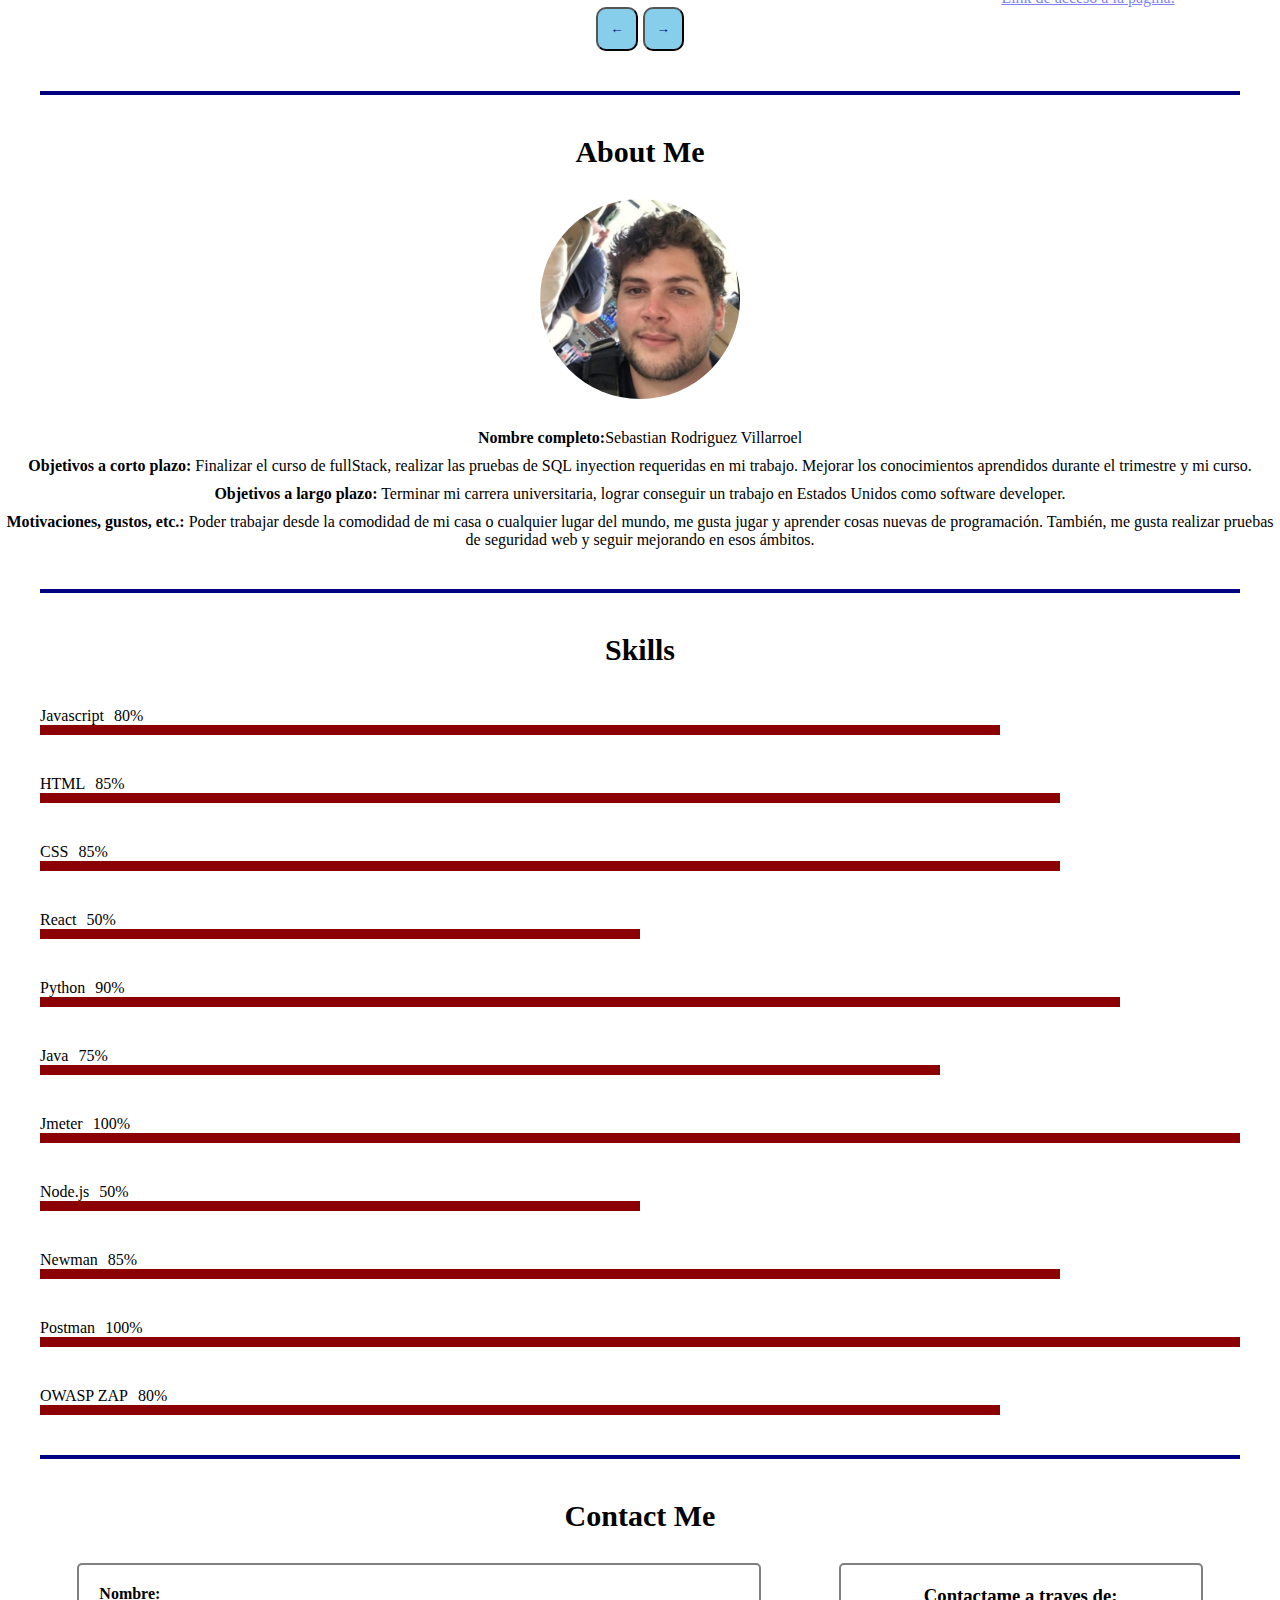
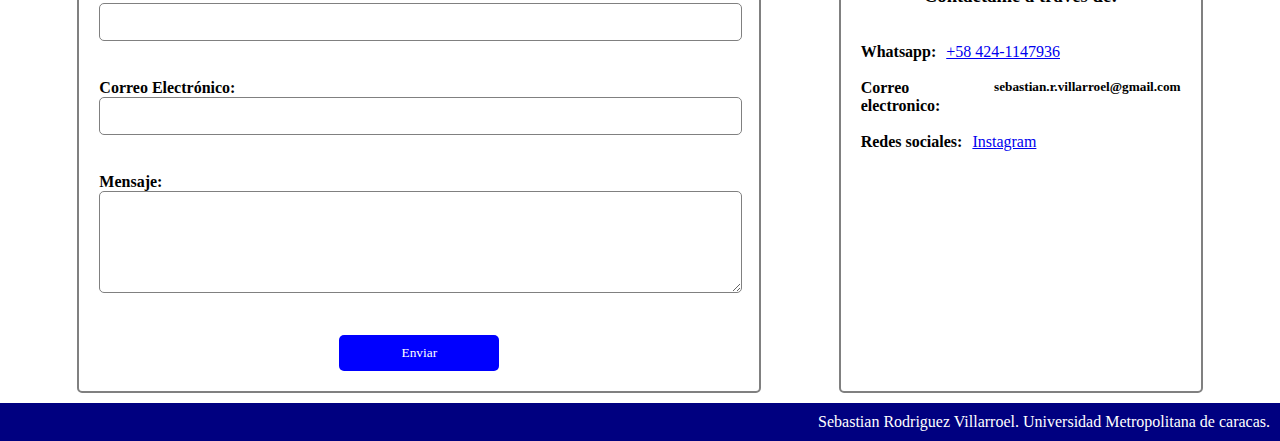
==== commit 6b4f0903: "Finalizacion AboutMe" ====
--- a/index.html
+++ b/index.html
@@ -65,7 +65,7 @@
                     <li>Jmeter</li>
                     <li>Owasp ZAP</li>
                     <li>Manejo de Base de datos</li>
-                    <li>sequelize</li>
+                    <li>Sequelize</li>
                 </ul>
             </div>
             <p>Fecha de realizacion: 12/12/2022 - Actualmente</p>
@@ -102,9 +102,9 @@
         <div class="about-me-info">
             <img class="imgBorde" src="./imagenes/Profile Picture.jfif" alt="Your name">
             <p><strong>Nombre completo:</strong>Sebastian Rodriguez Villarroel</p>
-            <p><strong>Objetivos a corto plazo:</strong> Objetivos a corto plazo</p>
-            <p><strong>Objetivos a largo plazo:</strong> Objetivos a largo plazo</p>
-            <p><strong>Motivaciones, gustos, etc.:</strong> Motivaciones, gustos, etc.</p>
+            <p><strong>Objetivos a corto plazo:</strong> Finalizar el curso de fullStack, realizar las pruebas de SQL inyection requeridas en mi trabajo. Mejorar los conocimientos aprendidos durante el trimestre y mi curso.</p>
+            <p><strong>Objetivos a largo plazo:</strong> Terminar mi carrera universitaria, lograr conseguir un trabajo en Estados Unidos como software developer.</p>
+            <p><strong>Motivaciones, gustos, etc.:</strong> Poder trabajar desde la comodidad de mi casa o cualquier lugar del mundo, me gusta jugar y aprender cosas nuevas de programación. También, me gusta realizar pruebas de seguridad web y seguir mejorando en esos ámbitos.</p>
         </div>
     </div>
     
